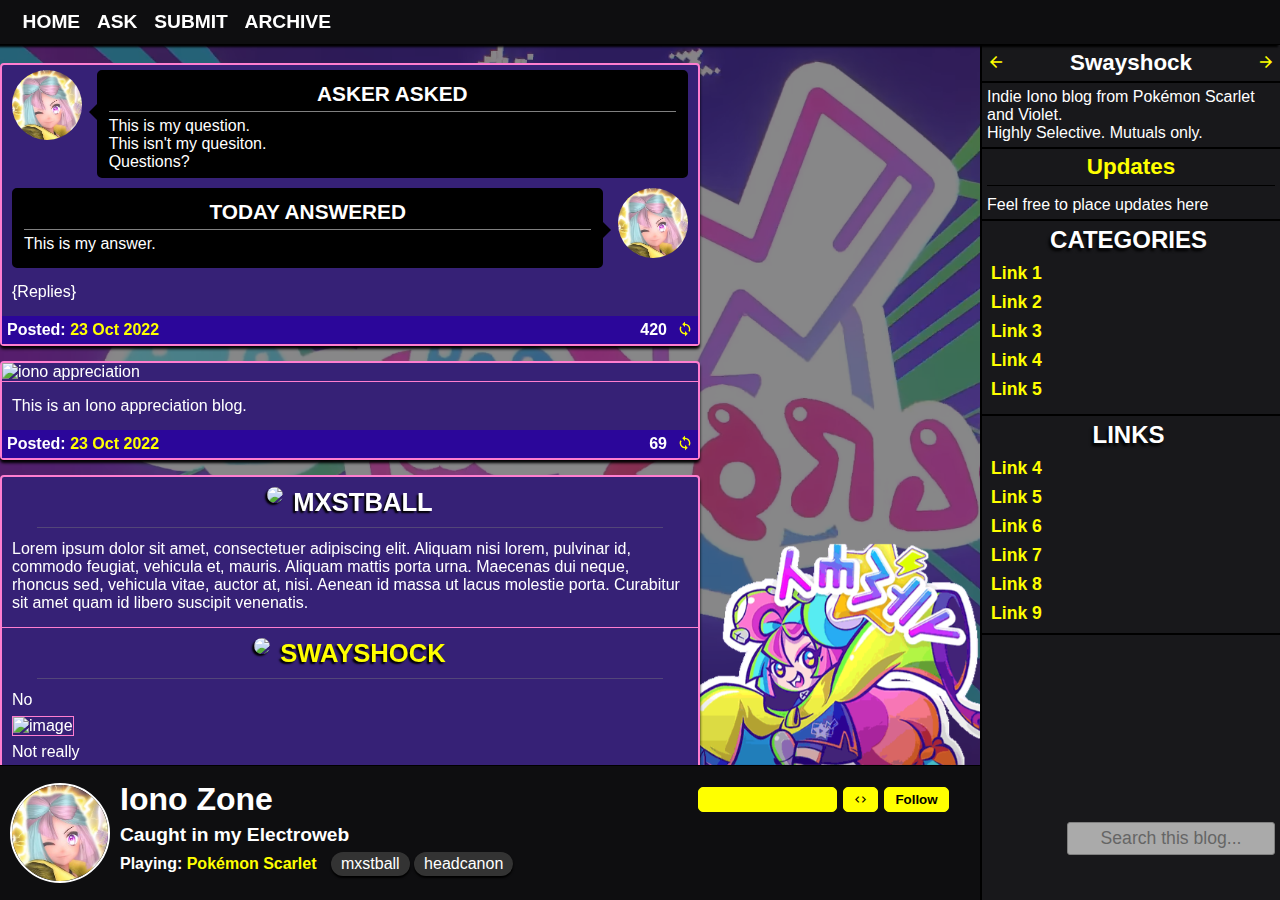
==== docs/index.html @ f8d28f39 "added a way for photos to pop up" ====
<!DOCTYPE html>
<html lang="en">

<head>

	<meta charset="utf-8">
	<meta name="viewport" content="width=device-width, initial-scale=1" />
	<meta name="color-scheme" content="dark light">

	<!-- VARIABLES -->

	<!-- /VARIABLES -->


	<title>Streamer Luck</title>

	<link rel="icon" type="image/x-icon" href="./img/iono-profile.jpg">

	<!-- LINKS -->
	<!--link rel="stylesheet" type="text/css" media="all" href="https://static.tumblr.com/7ijwq6x/iFbrbfm6l/style-mobile.css" />
		<link rel="stylesheet" type="text/css" media="all" href="https://static.tumblr.com/7ijwq6x/nJOrbfm6p/style.css" /-->

	<link href="https://fonts.googleapis.com/icon?family=Material+Icons" rel="stylesheet">
	<link rel="stylesheet" type="text/css" media="all" href="style.css">
	<link rel="stylesheet" type="text/css" media="all" href="style-desktop.css">
	<link rel="stylesheet" type="text/css" media="all" href="style-answer.css">
	<link rel="stylesheet" type="text/css" media="all" href="style-side-left.css">
	<link rel="stylesheet" href="https://cdn.jsdelivr.net/npm/bootstrap-icons@1.9.1/font/bootstrap-icons.css">


	<!-- /LINKS -->
</head>

<body>
	<header>
		<div class="header-intro">
			<a class="header-image" href="#"><img alt="profile pic" src="./img/iono-profile.jpg"></a>
			<div class="intro-info">
				<div class="headline">
					<h1 class="title"><a href="#">Iono Zone</a></h1>
					<div class="actions">
						<button class="scheme" role="button">
							<div class="material-icons">dark_mode</div>
						</button>
						<button class="credit" role="button">
							<div class="material-icons">code</div>
						</button>
						<button class="follow" role="button">
							<div>Follow</div>
						</button>
					</div>
				</div>
				<div class="tagline">
					<h2>Caught in my Electroweb</h2>
				</div>
				<div class="auxillary">
					<span class="player">Playing: <a href="#">Pokémon Scarlet</a></span>
					<div class="taglist-common">
						<div class="tag">
							<a href="#">mxstball</a>
						</div>
						<div class="tag">
							<a href="#">headcanon</a>
						</div>
					</div>
				</div>
			</div>

		</div>
		<nav class="navigation">
			<ul>
				<li>
					<a href="#">
						<i class="material-icons">home</i>
						<span class="nav-link">Home</span></a>
				</li>
				<li><a href="#"><i class="material-icons">question_mark</i><span class="nav-link">Ask</span></a></li>
				<li id="link-list"><a onclick="toggleSidebar(event)" class="links" role="button"><i
							class="material-icons">add_circle</i><span class="nav-link">Links</span></a></li>
				<li><a href="#"><i class="material-icons">email</i><span class="nav-link">Submit</span></a></li>
				<li><a href="#"><i class="material-icons">folder</i><span class="nav-link">Archive</span></a></li>
			</ul>
		</nav>
	</header>
	<div class="background"></div>
	<div aria-hidden="true" class="featured-icon">
		<figure><img src="img/iono_sprite.gif" /></figure>
	</div>
	<main>
		<div class="main-wrapper">
			<div class="posts">

				<article class="post post-question">
					<div class="post-body">
						<div class="ask-header">

							<div class="asker-avatar">
								<img src="./img/iono-profile.jpg" alt="">
							</div>

							<div class="asker-content">
								<div class="asker">Asker asked</div>
								<div class="asker-question">
									<p>This is my question.</p>
									<p>This isn't my quesiton.<br>Questions?</p>
								</div>
							</div>
						</div>
						<div class="ask-answer">

							<div class="answer-content">
								<div class="answerer">Today answered</div>
								<div class="answerer-answer">This is my answer.</div>
							</div>
							<div class="answerer-avatar">
								<img src="./img/iono-profile.jpg" alt="">
							</div>

						</div>
						<div class="post-content">
							{Replies}
						</div>
						<div class="post-footer">
							<div>
								Posted: <a href="#">23 Oct 2022</a>
							</div>
							<div class="post-meta">
								<a href="#" class="post-notes">420</a>
								<a href="#" class="post-reblog material-icons">loop</a>
							</div>
						</div>
					</div>
				</article>

				<article class="post post-photo">
					<div class="post-body">
						<figure>
							<div class="post-header">
								<div class="featured">
									<img loading="lazy" alt="iono appreciation"
										src="https://64.media.tumblr.com/76d13ad983c9264667e0395d196c41e7/29503998573a69b4-02/s640x960/69f773cbe209159eabf4d6fe82a3effe5f6f1e57.jpg">
								</div>
							</div>
							<figcaption class="post-content">
								This is an Iono appreciation blog.
							</figcaption>
						</figure>
						<div class="post-footer">
							<div>
								Posted: <a href="#">23 Oct 2022</a>
							</div>
							<div class="post-meta">
								<a href="#" class="post-notes">69</a>
								<a href="#" class="post-reblog material-icons">loop</a>
							</div>
						</div>
					</div>
					<div class="post-tags">
						<div class="tag">
							<a href="#">photo</a>
						</div>
						<div class="tag">
							<a href="#">self promo</a>
						</div>
					</div>
				</article>

				<article class="post reblog post-text">
					<div class="post-body">
						<div class="reblog-list">
							<div class="reblog-item">
								<div class="post-reblog-header">
									<div class="post-reblog-wrapper">
										<div class="reblog-avatar">
											<img
												src="https://64.media.tumblr.com/2a322363cc2a09bc065929fbc25b376f/0f0ce84b1430f979-da/s64x64u_c1/cc5e1cecd0692551f369ca233ec7ec0bc9b97f47.pnj">
										</div>
										<span class="inactive reblog-username">mxstball</span>
									</div>
								</div>
								<div class="post-content">
									<p>
										Lorem ipsum dolor sit amet, consectetuer adipiscing elit. Aliquam nisi lorem,
										pulvinar id, commodo feugiat, vehicula et, mauris. Aliquam mattis porta urna.
										Maecenas dui neque, rhoncus sed, vehicula vitae, auctor at, nisi. Aenean id
										massa ut lacus molestie porta. Curabitur sit amet quam id libero suscipit
										venenatis.
									</p>
								</div>
							</div>
							<div class="reblog-item">
								<div class="post-reblog-header">
									<div class="post-reblog-wrapper">
										<div class="reblog-avatar">
											<a href="#">
												<img
													src="https://64.media.tumblr.com/78dc6443d4a94c670d48d05a393891b6/8b5664010a538b31-80/s100x200/ef5a243faaa0f0be2c7cd82b6e12f6e3227693b0.pnj">
											</a>
										</div>
										<a href="#" class="active reblog-username">swayshock</a>
									</div>
								</div>
								<div class="post-content">
									<p>No</p>
									<figure>
										<img src="https://64.media.tumblr.com/337afeb860cbba7983d123b3a439501d/276252634a85c845-fb/s540x810/4361a3a34647643959dbf9931d3a42b2f2467fb4.png"
											alt="image">
									</figure>
									<p>Not really</p>
								</div>
							</div>

						</div>
						<div class="post-content">
							<p>
								This should be hidden from the world!
							</p>
						</div>
						<div class="post-footer">
							<div>
								Posted: <a href="#">23 Oct 2022</a>
								<div class="reblog-from"><i class="post-reblog material-icons">loop</i> <a
										href="#">mxstball</a></div>
							</div>
							<div class="post-meta">
								<a href="#" class="post-notes">478</a>
								<a href="#" class="post-reblog material-icons">loop</a>
							</div>
						</div>
					</div>
					<div class="post-tags">
						<div class="tag">
							<a href="#">not really</a>
						</div>
					</div>
				</article>
				<article class="post post-text">
					<div class="post-body">
						<div class="post-content">
							<p>Lorem ipsum dolor sit amet, consectetuer adipiscing elit. Aliquam nisi lorem, pulvinar
								id, commodo feugiat, vehicula et, mauris. Aliquam mattis porta urna. Maecenas dui neque,
								rhoncus sed, vehicula vitae, auctor at, nisi. Aenean id massa ut lacus molestie porta.
								Curabitur sit amet quam id libero suscipit venenatis.</p>
							<ul>
								<li>Lorem ipsum dolor sit amet.</li>
								<li>Consectetuer adipiscing elit. </li>
								<li>Nam at tortor quis ipsum tempor aliquet.</li>
							</ul>
							<p>Cum sociis natoque penatibus et magnis dis parturient montes, nascetur ridiculus mus.
								Suspendisse sed ligula. Sed volutpat odio non turpis gravida luctus. Praesent elit pede,
								iaculis facilisis, vehicula mattis, tempus non, arcu.</p>
							<blockquote>Donec placerat mauris commodo dolor. Nulla tincidunt. Nulla vitae augue.
							</blockquote>
							<p>Suspendisse ac pede. Cras tincidunt pretium felis. Cum sociis natoque penatibus et magnis
								dis parturient montes, nascetur ridiculus mus. Pellentesque porttitor mi id felis.
								Maecenas nec augue. Praesent a quam pretium leo congue accumsan.<br>

								Lorem ipsum dolor sit amet, consectetuer adipiscing elit. Aliquam nisi lorem, pulvinar
								id, commodo feugiat, vehicula et, mauris. Aliquam mattis porta urna. Maecenas dui neque,
								rhoncus sed, vehicula vitae, auctor at, nisi. Aenean id massa ut lacus molestie porta.
								Curabitur sit amet quam id libero suscipit venenatis.

								<br>
							</p>
							<h2><b>Bold Section!</b> New Section!</h2>
							<p>

								Lorem ipsum dolor sit amet, consectetuer adipiscing elit. Aliquam nisi lorem, pulvinar
								id, commodo feugiat, vehicula et, mauris. Aliquam mattis porta urna. Maecenas dui neque,
								rhoncus sed, vehicula vitae, auctor at, nisi. Aenean id massa ut lacus molestie porta.
								Curabitur sit amet quam id libero suscipit venenatis.

								<br>
							</p>
						</div>
						<div class="post-footer">
							<div>
								Posted: <a href="#">23 Oct 2022</a>
							</div>
							<div class="post-meta">
								<a href="#" class="post-notes">420</a>
								<a href="#" class="post-reblog material-icons">loop</a>
							</div>
						</div>
					</div>
				</article>

				<article class="post post-text">
					<div class="post-body">
						<div class="post-content">
							<p>Lorem ipsum dolor sit amet, consectetuer adipiscing elit. Aliquam nisi lorem, pulvinar
								id, commodo feugiat, vehicula et, mauris. Aliquam mattis porta urna. Maecenas dui neque,
								rhoncus sed, vehicula vitae, auctor at, nisi. Aenean id massa ut lacus molestie porta.
								Curabitur sit amet quam id libero suscipit venenatis.</p>
							<figure><img
									src="https://skye-trickster.github.io/tumblr-streamerluck-theme/icons/iono_002.png">
							</figure>
							<p>Lorem ipsum dolor sit amet, consectetuer adipiscing elit. Aliquam nisi lorem, pulvinar
								id, <a href="https://mxstball.tumblr.com/">commodo</a> feugiat, vehicula et, mauris.
								Aliquam mattis porta urna. Maecenas dui neque, rhoncus sed, vehicula vitae, auctor at,
								nisi. Aenean id massa ut lacus molestie porta. Curabitur sit amet quam id libero
								suscipit venenatis. </p>
						</div>
						<div class="post-footer">
							<div>
								Posted: <a href="#">23 Oct 2022</a>
							</div>
							<div class="post-meta">
								<a href="#" class="post-notes">69</a>
								<a href="#" class="post-reblog material-icons">loop</a>
							</div>
						</div>
					</div>
				</article>

				<article class="post post-text">
					<div class="post-body">
						<h1 class="title">New Title</h1>
						<div class="post-content">

							<p>
								Lorem ipsum dolor sit amet, consectetur adipiscing elit, sed do eiusmod tempor
								incididunt ut
								labore et
								dolore magna aliqua. Ut enim ad minim veniam, quis nostrud exercitation ullamco laboris
								nisi
								ut
								aliquip
								ex ea commodo consequat. Duis aute irure dolor in reprehenderit in voluptate velit esse
								<a href="#">cillum dolore</a> eu
								fugiat nulla pariatur. Excepteur sint occaecat cupidatat non proident, sunt in culpa qui
								officia
								deserunt mollit anim id est laborum.
							</p>
							<figure>
								<img src="./icons/iono_001.png">
							</figure>
							<p>
								Lorem ipsum dolor sit amet, consectetur adipiscing elit, sed do eiusmod tempor
								incididunt ut
								labore et dolore magna aliqua. Ut enim ad minim veniam, quis nostrud exercitation
								ullamco
								laboris nisi
								ut aliquip ex ea commodo consequat. Duis aute irure dolor in reprehenderit in voluptate
								velit esse
								cillum dolore eu fugiat nulla pariatur. Excepteur sint occaecat cupidatat non proident,
								sunt
								in culpa qui
								officia deserunt mollit anim id est laborum. </p>
						</div>
						<div class="post-footer">
							<div>
								Posted: <a href="#">23 Oct 2022</a>
							</div>
							<div class="post-meta">
								<a href="#" class="post-notes">478</a>
								<a href="#" class="post-reblog material-icons">loop</a>
							</div>
						</div>
					</div>
					<div class="post-tags">
						<div class="tag">
							<a href="#">mxstball</a>
						</div>
						<div class="tag">
							<a href="#">stuck in the 90s ~ Iono</a>
						</div>

					</div>
				</article>
				<article class="post post-text">
					<!-- This is a text post without tags-->
					<div class="post-body">
						<div class="post-content">
							<p>
								Lorem ipsum dolor sit amet, consectetur adipiscing elit, sed do eiusmod tempor
								incididunt ut
								labore et
								dolore magna aliqua. Ut enim ad minim veniam, quis nostrud exercitation ullamco laboris
								nisi
								ut
								aliquip
								ex ea commodo consequat. Duis aute irure dolor in reprehenderit in voluptate velit esse
								<a href="#">cillum dolore</a> eu
								fugiat nulla pariatur. Excepteur sint occaecat cupidatat non proident, sunt in culpa qui
								officia
								deserunt mollit anim id est laborum.
							</p>
							<figure>
								<img src="./icons/iono_002.png">
							</figure>
							<p>
								Lorem ipsum dolor sit amet, consectetur adipiscing elit, sed do eiusmod tempor
								incididunt ut
								labore et dolore magna aliqua. Ut enim ad minim veniam, quis nostrud exercitation
								ullamco
								laboris nisi
								ut aliquip ex ea commodo consequat. Duis aute irure dolor in reprehenderit in voluptate
								velit esse
								cillum dolore eu fugiat nulla pariatur. Excepteur sint occaecat cupidatat non proident,
								sunt
								in culpa qui
								officia deserunt mollit anim id est laborum. </p>
						</div>
						<div class="post-footer">
							<div>
								Posted: <a href="#">23 Oct 2022</a>
							</div>
							<div class="post-meta">
								<a href="#" class="post-notes">478</a>
								<a href="#" class="post-reblog material-icons">loop</a>
							</div>
						</div>
					</div>
				</article>
				<article class="post post-text">
					<!-- This is a reblog -->
					<div class="post-body">
						<h1 class="title">New Title</h1>
						<div class="post-content">

							<p>
								Lorem ipsum dolor sit amet, consectetur adipiscing elit, sed do eiusmod tempor
								incididunt ut
								labore et
								dolore magna aliqua. Ut enim ad minim veniam, quis nostrud exercitation ullamco laboris
								nisi
								ut
								aliquip
								ex ea commodo consequat. Duis aute irure dolor in reprehenderit in voluptate velit esse
								<a href="#">cillum dolore</a> eu
								fugiat nulla pariatur. Excepteur sint occaecat cupidatat non proident, sunt in culpa qui
								officia
								deserunt mollit anim id est laborum.
							</p>
							<figure>
								<img src="./icons/iono_001.png">
							</figure>
							<p>
								Lorem ipsum dolor sit amet, consectetur adipiscing elit, sed do eiusmod tempor
								incididunt ut
								labore et dolore magna aliqua. Ut enim ad minim veniam, quis nostrud exercitation
								ullamco
								laboris nisi
								ut aliquip ex ea commodo consequat. Duis aute irure dolor in reprehenderit in voluptate
								velit esse
								cillum dolore eu fugiat nulla pariatur. Excepteur sint occaecat cupidatat non proident,
								sunt
								in culpa qui
								officia deserunt mollit anim id est laborum. </p>
						</div>
						<div class="post-footer">
							<div>
								Posted: <a href="#">23 Oct 2022</a>
								<div class="reblog-from"><i class="post-reblog material-icons">loop</i> <a
										href="#">mxstball</a></div>
							</div>
							<div class="post-meta">
								<a href="#" class="post-notes">478</a>
								<a href="#" class="post-reblog material-icons">loop</a>
							</div>
						</div>
					</div>
					<div class="post-tags">
						<div class="tag">
							<a href="#">mxstball</a>
						</div>
						<div class="tag">
							<a href="#">stuck in the 90s ~ Iono</a>
						</div>

					</div>
				</article>
				<article class="post post-photo">
					<div class="post-body">
						<div class="post-content">
							<p>
								Lorem ipsum dolor sit amet, consectetur adipiscing elit, sed do eiusmod tempor
								incididunt ut
								labore et
								dolore magna aliqua. Ut enim ad minim veniam, quis nostrud exercitation ullamco laboris
								nisi
								ut
								aliquip
								ex ea commodo consequat. Duis aute irure dolor in reprehenderit in voluptate velit esse
								<a href="#">cillum dolore</a> eu
								fugiat nulla pariatur. Excepteur sint occaecat cupidatat non proident, sunt in culpa qui
								officia
								deserunt mollit anim id est laborum.
							</p>
							<figure>
								<img src="./icons/iono_001.png">
							</figure>
							<p>
								Lorem ipsum dolor sit amet, consectetur adipiscing elit, sed do eiusmod tempor
								incididunt ut
								labore et dolore magna aliqua. Ut enim ad minim veniam, quis nostrud exercitation
								ullamco
								laboris nisi
								ut aliquip ex ea commodo consequat. Duis aute irure dolor in reprehenderit in voluptate
								velit esse
								cillum dolore eu fugiat nulla pariatur. Excepteur sint occaecat cupidatat non proident,
								sunt
								in culpa qui
								officia deserunt mollit anim id est laborum. </p>
						</div>
						<div class="post-footer">
							<div>
								Posted: <a href="#">23 Oct 2022</a>
							</div>
							<div class="post-meta">
								<a href="#" class="post-notes">478</a>
								<a href="#" class="post-reblog material-icons">loop</a>
							</div>
						</div>
					</div>
					<div class="post-tags">
						<div class="tag">
							<a href="#">mxstball</a>
						</div>
						<div class="tag">
							<a href="#">stuck in the 90s ~ Iono</a>
						</div>

					</div>
				</article>
			</div>
		</div>
	</main>

	<div id="sidebar">
		<div class="wrapper">
			<div class="information">
				<div class="side-title">
					<a href="#" class="pagination">
						<div class="material-icons">arrow_back</div>
					</a>
					<h2 class="subtitle"><a href="#">Swayshock</a></h2>
					<a href="#" class="pagination">
						<div class="material-icons">arrow_forward</div>
					</a>
				</div>
				<div class="details">
					<p>Indie Iono blog from Pokémon Scarlet and Violet.</p>
					<p>Highly Selective. Mutuals only.</p>
				</div>
				<div class="updates">
					<div class="update-title">
						<h3><a href="#">Updates</a></h3>
					</div>

					<div class="update-details">

					</div>
					<p>Feel free to place updates here</p>
				</div>
				<nav>
					<h3>Categories</h3>
					<ul>
						<li><a href="#">Link 1</a></li>
						<li><a href="#">Link 2</a></li>
						<li><a href="#">Link 3</a></li>
						<li><a href="#">Link 4</a></li>
						<li><a href="#">Link 5</a></li>
					</ul>
				</nav>
				<nav class="side-links">
					<h3>Links</h3>
					<ul>
						<li><a>Link 4</a></li>
						<li><a>Link 5</a></li>
						<li><a>Link 6</a></li>
						<li><a href="#">Link 7</a></li>
						<li><a href="#">Link 8</a></li>
						<li><a href="#">Link 9</a></li>
					</ul>
				</nav>
			</div>
			<div class="side-actions">
				<form class="search">
					<input name="search" placeholder="Search this blog...">
				</form>
			</div>
		</div>
	</div>

</body>

<!-- JQuery -->
<script src="https://ajax.googleapis.com/ajax/libs/jquery/3.6.0/jquery.min.js"></script>
<script src="scheme.js"></script>

<script>
	$(".featured").click(function (e) {
		const src = e.target.src;
		$('html').toggleClass("no-scroll");
		const selected = $("body").append(`<figure class='showing'><img src="${src}"></figure>`);

		$(selected).click(function (e) {
			if (!$(e.target).closest("img").length) {
				$('html').removeClass('no-scroll');
				$(e.target).remove();
			}
		})
	})

</script>

<script>

	function scaleTags() {
		if (window.innerWidth >= 1250) {
			const posts = document.getElementsByClassName("post");
			for (var i of posts) {
				let body = i.getElementsByClassName('post-body')[0];
				let tagList = i.getElementsByClassName('post-tags')[0];

				if (tagList)
					tagList.style.maxHeight = `${body.clientHeight}px`;
			}
		}

	}

	function main() {
		scaleTags();
		window.addEventListener("resize", scaleTags)
	}

	document.addEventListener("DOMContentLoaded", main);



</script>

<script>
	function toggleSidebar(event) {
		event.preventDefault();
		const sidebar = document.getElementById("sidebar");
		if (sidebar) {
			sidebar.classList.toggle("enabled");
			document.getElementsByTagName("html")[0].classList.toggle("mobile-disabled");
		}
	}
</script>

<noscript>This page requires JavaScript.</noscript>

</html>
---- docs/style.css ----
:root {
	--background-color: #441d6e;
	--text-color: white; /* Unused right now */
	--text-shadow-color: black;
	--blockquote-color: #eeeeee;

	--intro-background-color: #0e0e10;

	--link-color: #ffff00;
	--link-blend-color: white;
	--link-hover-color: #cc0;

	--action-link-color: var(--link-color);
	--action-link-hover-color: var(--link-hover-color);

	--post-background-color: #362176;
	--post-color: white;
	--post-border-color: #ff7ed0;
	--post-footer-color: #2b069a;
	--reblog-header-border-color: rgba(128, 128, 128, 0.4);
	--reblog-avatar-shadow-color: black;

	--tag-background-color: #333333;
	--tag-background-color-hover: black;
	--tag-shadow-color: black;

	--sidebar-background-color: rgba(0, 0, 0, 0.5);
	--sidebar-wrapper-background-color: #333;
	--side-link-color: #eee;
	--sidebar-link-shadow: black;
	--sidebar-link-background-color: #666;
	--sidebar-border-color: black;

	--avatar-border-color: white;
	--avatar-border: 2px solid var(--avatar-border-color);

	--header-nav-color: #18181b; /* Unused right now */
	--mobile-header-height: 50px;
	--mobile-nav-height: 60px;
}

:root.light-mode {
	--background-color: #cdb4db;
	--text-color: black; /* Unused right now */
	--text-shadow-color: #bbb;
	--blockquote-color: #333;

	--intro-background-color: #ffafcc;

	--link-color: #4d36c4;
	--link-blend-color: black;
	--link-hover-color: #000033;

	--action-link-color: yellow;
	--action-link-hover-color: white;

	--post-background-color: #ffc8dd;
	--post-color: black;
	--post-border-color: #a2d2ff;
	--post-footer-color: #bde0fe;
	--reblog-header-border-color: rgba(0, 0, 0, 0.4);
	--reblog-avatar-shadow-color: black;

	--tag-background-color: yellow;
	--tag-background-color-hover: white;
	--tag-shadow-color: black;

	--sidebar-background-color: rgba(0, 0, 0, 0.5);
	--sidebar-wrapper-background-color: #ffc8dd;
	--side-link-color: #222;
	--sidebar-link-shadow: #bbb;
	--sidebar-link-background-color: #fff;
	--sidebar-border-color: #a9259d;

	--avatar-border-color: #333;
}

.material-icons {
	font-size: 2em;
}

* {
	margin: 0px;
	padding: 0px;
	box-sizing: border-box;
	font-family: Helvetica, Arial, sans-serif;
}

a {
	color: var(--link-color);
	text-decoration: none;
}

a:hover {
	color: var(--link-hover-color);
	text-decoration: underline;
	transition: 1s;
}

html {
	color: var(--post-color);
	background-size: 100%;
	background-color: none;
}

html {
	visibility: hidden;
}

main {
	opacity: 0;
}

.loaded main {
	opacity: 1;
	transition: opacity 1s;
}

html.loaded {
	visibility: visible;
	background-color: var(--background-color);
	transition: background-color 1s;
}

html.no-scroll {
	overflow: hidden;
}

html.mobile-disabled {
	overflow: hidden;
}

.intro-info {
	width: 100%;
	padding: 0 10px;
}

.player {
	font-weight: bold;
}

/* HEADLINE */
.headline {
	display: flex;
	justify-content: space-between;
	align-items: center;
	width: 100%;
}

.headline .title {
	margin: auto;
}

.headline .title a {
	color: inherit;
}

.headline .title a:hover {
	text-decoration: none;
}

.header-intro {
	background-color: var(--intro-background-color);
	display: flex;
	align-items: center;
	justify-content: space-between;
	padding: 5px 10px;
	position: fixed;
	top: 0px;
	left: 0px;
	right: 0px;
	height: var(--mobile-header-height);
	z-index: 100;
}

.header-image {
	height: 100%;
	display: flex;
	align-items: center;
}

.header-image > img {
	max-height: 100%;
	object-fit: contain;
	border: var(--avatar-border);
	border-radius: 50%;
	height: 100px;
}

.navigation {
	display: flex;
	justify-content: space-between;
	align-items: center;
	background-color: var(--intro-background-color);
	padding: 5px 10px;
	position: fixed;
	bottom: 0px;
	left: 0px;
	right: 0px;
	min-height: var(--mobile-nav-height);
	height: var(--mobile-nav-height);
	z-index: 100;
}

.navigation > ul {
	display: flex;
	flex: 1 1 100%;
	text-align: center;
}

.navigation > ul > li {
	width: 100%;
	list-style: none;
	height: 100%;
}

.navigation > ul > li > a {
	display: flex;
	flex-direction: column;
	align-items: center;
	justify-content: center;
	text-decoration: none;
	color: var(--link-blend-color);
}

.navigation li a:hover {
	color: var(--link-color);
	cursor: pointer;
}

.navigation .bi {
	font-size: 1.3em;
}

/* ELEMENTS HIDING ON MOBILE */

.actions > * {
	background: none;
	border: none;
}

.actions > a:hover {
	cursor: pointer;
	-webkit-user-select: none;
	user-select: none;
}

.actions .material-icons {
	color: var(--action-link-color);
}

.actions .material-icons:hover {
	color: var(--action-link-hover-color);
	transition: 1s;
}

.tagline,
.auxillary,
.follow {
	display: none;
}

/* MAIN ELEMENT */

.background {
	position: fixed;
	top: var(--mobile-header-height);
	bottom: var(--mobile-nav-height);
	left: 0;
	right: 0;
	background-image: url("./img/background-mobile.png");
	background-size: 100%;
	z-index: -99;
}

.featured-icon {
	display: none;
}

.posts {
	margin-top: var(--mobile-header-height);
	margin-bottom: var(--mobile-nav-height);
}

.post {
	margin-bottom: 15px;
}

.post-body {
	background-color: var(--post-background-color);
	border-top: 3px solid var(--post-border-color);
	border-bottom: 3px solid var(--post-border-color);
	box-shadow: 0px 3px 3px black;
}

.post:first-child > .post-body {
	border-top: none;
}

.post-body .title {
	margin-top: 3px;
	text-align: center;
	text-shadow: -2px 2px var(--text-shadow-color);
	font-size: 2rem;
}

/* REBLOG STYLING  */
.reblog-item {
	border-bottom: 1px solid var(--post-border-color);
}

.reblog-item:last-child {
	border-bottom: none;
}

.post.reblog .post-content {
	display: none;
}

.post-reblog-header {
	border-bottom: 1px solid var(--reblog-header-border-color);
	padding: 10px 0;
	margin: 0 5%;
}

.post-reblog-wrapper {
	display: flex;
	align-items: center;
	justify-content: center;
}

.reblog-avatar {
	display: inline;
	height: 30px;
}

.reblog-avatar img {
	height: 100%;
	border-radius: 15px;
	box-shadow: -2px 2px 2px var(--reblog-avatar-shadow-color);
}

.reblog-username {
	margin-left: 10px;
	text-transform: uppercase;
	font-weight: bold;
	font-size: 1.6em;
	text-shadow: -2px 2px 2px var(--text-shadow-color);
}

.post.reblog .reblog-list .post-content {
	display: block;
}

/* TEXT POST CONTENT */

.post-content {
	padding: 5px 10px 15px 10px;
}

.post-content > * {
	margin-top: 7px;
}

.post-content h2 {
	font-weight: normal;
}

.post-content ul {
	list-style: disc inside;
}

.post-content ol {
	list-style: decimal inside;
}

.post-content blockquote {
	border-left: 3px solid var(--blockquote-color);
	margin: 1em 0;
	padding-left: 15px;
	padding-right: 10px;
}

.post-content figure img {
	border: 1px solid var(--post-border-color);
}

/* PHOTO TYPE */
.post-photo .post-header {
	margin-bottom: 10px;
}

.post-photo .featured {
	display: flex;
	justify-content: center;
	align-items: center;
	border-bottom: 1px solid var(--post-border-color);
}

.post-photo .featured img {
	width: 100%;
}

.showing {
	position: fixed;
	top: 0;
	left: 0;
	right: 0;
	bottom: 0;
	display: flex;
	justify-content: center;
	align-items: center;
	background-color: rgba(0, 0, 0, 0.4);
	z-index: 1000;
}

.showing img {
	max-width: 100%;
	border: 2px solid var(--post-border-color);
}

/* POST FOOTER */
.post-footer {
	background-color: var(--post-footer-color);
	display: flex;
	justify-content: space-between;
	align-items: center;
	font-weight: bold;
	padding: 5px;
}

.post-footer .reblog-from,
.post-footer .reblog-from a {
	color: var(--link-blend-color);
	display: inline;
}

.post-meta {
	display: flex;
	justify-content: flex-end;
}

.post-notes {
	padding-right: 10px;
}

.post-notes {
	color: var(--link-blend-color);
}

.post-notes:hover {
	color: var(--link-color);
}

.post-reblog {
	display: inline;
	font-size: 1em;
}

.post-tags {
	padding: 0px 5px 5px;
	margin-top: 7px;
	overflow: auto;
	white-space: nowrap;
	text-align: center;
}

.post-tags::-webkit-scrollbar {
	display: none;
}

.tag {
	display: inline-block;
}

.tag a {
	background-color: var(--tag-background-color);
	color: var(--post-color);
	padding: 3px 10px;
	display: inline-block;
	border-radius: 24px;
	font-size: 1em;
	margin-left: 10px;
	box-shadow: 0 2px 2px var(--tag-shadow-color);
}

.tag a:first-child {
	margin-left: 0px;
}

.tag a:hover {
	background-color: var(--tag-background-color-hover);
	color: var(--link-color);
	text-decoration: none;
}

/* SIDEBAR */
#sidebar {
	display: none;
	background-color: var(--sidebar-background-color);
	top: var(--mobile-header-height);
	left: 0;
	right: 0;
	bottom: var(--mobile-nav-height);
}

#sidebar.enabled {
	display: flex;
	justify-content: center;
	align-items: flex-end;
	position: fixed;
	z-index: 50;
}

#sidebar > .wrapper {
	background-color: var(--sidebar-wrapper-background-color);
	overflow: hidden;
	width: 100%;
}

.pagination,
.details,
.updates,
.side-title {
	display: none;
}

#sidebar nav {
	display: flex;
	flex-direction: row;
	width: 100%;
	border-top: 2px solid var(--sidebar-border-color);
	align-items: center;
	justify-content: space-between;
}

#sidebar nav h3 {
	display: none;
}

#sidebar nav ul {
	overflow-x: auto;
	overflow-y: hidden;
	padding: 0 10px;
	white-space: nowrap;
	text-align: center;
	margin: auto;
}

#sidebar nav li {
	display: inline-block;
	list-style: none;
	padding-right: 10px;
	min-height: 0;
	min-width: 0;
}

#sidebar nav li:last-child {
	padding-right: 0px;
}

#sidebar nav li a {
	display: block;
	padding: 4px;
	font-size: 1.4em;
	font-weight: bold;
	color: var(--side-link-color);
	text-shadow: -2px 3px 3px var(--sidebar-link-shadow);
}

#sidebar nav li a:hover {
	text-decoration: none;
	background-color: var(--sidebar-link-background-color);
	cursor: pointer;
}

.search {
	display: none;
}

@media screen and (min-width: 600px) {
	main::-webkit-scrollbar {
		display: none;
	}
}
---- docs/style-desktop.css ----
/* FOR DESKTOP */
@media all and (min-width: 700px) and (min-height: 600px) {
	:root {
		--desktop-intro-height: 15vh;
		--desktop-sidebar-width: 25vw;
		--desktop-nav-height: 5vh;

		--desktop-nav-shadow-color: black;

		--desktop-wrapper-color: #18181b;

		--side-border-color: black;
		--sidebar-shadow-color: black;
		--sidebar-link-color: var(--link-color);

		--search-background-color: #aaa;
		--search-color: black;
		--search-border-color: grey;
		--search-placeholder-color: #222;

		--scrollbar-background-color: rgba(0, 0, 0, 0.2);
		--actions-background-color: yellow;
		--actions-color: black;
		--actions-shadow-color: transparent;
		--actions-click-color: black;
		--actions-click-border-color: black;
		--actions-click-background-color: white;
		--actions-hover-background-color: #ff8;

		--scrollbar-width: 10px;
	}

	:root.light-mode {
		--desktop-nav-shadow-color: transparent;
		--desktop-wrapper-color: #ffc8dd;
		--side-border-color: #a9259d;

		--sidebar-link-color: darkblue;

		--sidebar-shadow-color: #aaa;

		--search-background-color: #a2d2ff;
		--search-color: black;
		--search-border-color: #a9259d;
		--search-placeholder-color: #444;

		--actions-shadow-color: black;
		--actions-click-color: black;
		--actions-click-border-color: black;
		--actions-click-background-color: white;
		--actions-hover-background-color: #ff8;

		--scrollbar-background-color: rgba(255, 255, 255, 0.2);
	}

	.material-icons {
		font-size: 1em;
	}

	html,
	html.mobile-disabled {
		overflow: hidden;
	}

	body::-webkit-scrollbar {
		background-color: var(--desktop-wrapper-color);
		width: var(--scrollbar-width);
	}

	/* HEADER INTRO */
	.header-intro {
		top: initial;
		bottom: 0px;
		height: var(--desktop-intro-height);
		justify-content: flex-start;
		right: var(--desktop-sidebar-width);
		border-top: 1px solid var(--side-border-color);
	}

	.side-flip .header-intro {
		right: 0;
		left: var(--desktop-sidebar-width);
	}

	.intro-info {
		display: flex;
		flex-direction: column;
		justify-content: center;

		height: 100%;
		padding: 10px;
		flex-basis: 100%;
	}

	.intro-info > * {
		height: 100%;
	}

	.tagline {
		display: flex;
		align-items: center;
	}

	.tagline h2 {
		font-size: 1.2rem;
	}

	.headline .title {
		font-size: 2rem;
		margin: 0;
	}

	.auxillary {
		display: block;
		width: 100%;
	}

	.player {
		margin-right: 10px;
	}

	.player,
	.taglist-common {
		display: inline-block;
	}

	.taglist-common .tag {
		margin: 0;
	}

	.actions {
		display: flex;
		align-items: center;
		height: 100%;
		padding-right: 1%;
	}

	.actions > *[role="button"]:hover {
		cursor: pointer;
	}

	.actions > * {
		display: flex;
		align-items: center;
		height: 70%;
		min-width: 0;
		min-height: 0;
		background-color: var(--actions-background-color);
		color: var(--actions-color);
		box-shadow: -2px 2px 2px var(--actions-shadow-color);
		border: 1px solid var(--actions-background-color);
		border-radius: 5px;
		text-align: center;
		min-height: 0;
		min-width: 0;
		margin: 0 3px;
		padding: 3px 10px;
		font-weight: bold;
		transition: 0s;
	}

	.actions > *:hover {
		transition-duration: 0s;
		color: var(--actions-color);
		background-color: var(--actions-hover-background-color);
	}

	.actions > *:active {
		transition-duration: 0s;
		box-shadow: none;
		background-color: var(--actions-click-background-color);
		border: 1px solid var(--actions-click-border-color);
		color: var(--actions-click-color);
	}

	.actions .material-icons {
		color: var(--actions-color);
	}

	.actions .material-icons:hover {
		color: var(--link-hover-color);
		transition: color 1s;
	}

	/* NAVIGATION */
	.navigation {
		top: 0px;
		bottom: initial;
		height: var(--desktop-nav-height);
		box-shadow: -2px 2px 2px var(--desktop-nav-shadow-color);
		border-bottom: 1px solid var(--side-border-color);
		min-height: var(--desktop-nav-height);
		z-index: 10;
	}

	.navigation .material-icons {
		display: none;
	}

	.navigation ul {
		text-transform: uppercase;
		font-weight: bold;
		display: block;
		width: 100%;
		margin: auto;
		text-align: start;
		padding: 0 1%;
	}

	.navigation ul li {
		display: inline-block;
		list-style: none;
		min-height: 0;
		min-width: 0;
		width: auto;
		padding-right: 1%;
		font-size: 1.2em;
	}

	.navigation ul li:last-child {
		padding-right: 0px;
	}

	.navigation li a {
		text-align: left;
	}

	#link-list {
		display: none;
	}

	/* MAIN ELEMENT */

	main {
		position: fixed;
		bottom: var(--desktop-intro-height);
		right: var(--desktop-sidebar-width);
		overflow-y: auto;
		top: var(--desktop-nav-height);
		left: 0;
		padding-top: 0;
	}

	.side-flip main {
		right: 0;
		left: var(--desktop-sidebar-width);
	}

	.main-wrapper {
		width: 100%;
		overflow-y: auto;
		overflow-x: hidden;
		height: 100%;
	}

	.main-wrapper::-webkit-scrollbar {
		width: var(--scrollbar-width);
		background-color: var(--scrollbar-background-color);
	}

	.main-wrapper::-webkit-scrollbar-thumb {
		background-color: var(--post-border-color);
		border-radius: 2px;
		border: 1px solid var(--side-border-color);
		width: var(--scrollbar-width);
	}

	.no-scroll .main-wrapper {
		overflow: hidden;
	}

	.background {
		background-image: url("./img/background.png");
		background-size: cover;
		background-repeat: no-repeat;
		right: var(--desktop-sidebar-width);
		bottom: var(--desktop-intro-height);
		top: var(--desktop-nav-height);
	}

	.side-flip .background {
		right: 0;
		left: var(--desktop-sidebar-width);
	}

	.featured-icon {
		display: flex;
		width: 25vw;
		max-width: 300px;
		position: fixed;
		bottom: var(--desktop-intro-height);
		right: calc(var(--desktop-sidebar-width) + var(--scrollbar-width));
		flex-direction: column-reverse;
		z-index: 20;
		transition: z-index 3s, opacity 3s;
	}

	.side-flip .featured-icon {
		right: var(--scrollbar-width);
	}

	.post-flip .featured-icon {
		right: 0;
		left: 0;
	}

	.side-flip.post-flip .featured-icon {
		left: var(--desktop-sidebar-width);
	}

	.featured-icon figure {
		display: flex;
	}

	.featured-icon img {
		width: 100%;
	}

	.featured-icon:hover {
		z-index: -10;
		transition: 1s;
	}

	.featured-icon:hover img {
		-webkit-user-select: none;
		user-select: none;
		pointer-events: none;
		opacity: 0.1;
		transition: opacity 1s;
	}

	.posts {
		margin: 0;
		min-height: 100%;
	}

	.post:first-child > .post-body {
		border-top: 1px solid var(--post-background-color);
	}

	/* SIDEBAR */
	#sidebar,
	#sidebar.enabled {
		display: flex;
		justify-content: initial;
		align-items: initial;
		position: fixed;
		top: var(--desktop-nav-height);
		right: 0;
		bottom: 0;
		left: initial;
		width: var(--desktop-sidebar-width);
		border-left: 2px solid var(--side-border-color);
	}

	.side-flip #sidebar {
		left: 0;
		border-right: 2px solid var(--side-border-color);
		border-left: none;
	}

	#sidebar > .wrapper {
		background-color: var(--desktop-wrapper-color);
		display: flex;
		flex-direction: column;
		align-items: center;
		justify-content: space-between;
	}

	#sidebar .side-title {
		display: flex;
		justify-content: space-between;
		width: 100%;
		padding: 5px;
		align-items: center;
		border-bottom: 2px solid var(--side-border-color);
	}

	.side-title .pagination {
		display: flex;
	}

	.pagination div {
		margin: auto;
		font-size: 1.1em;
	}

	.subtitle {
		font-size: 1.4em;
	}

	.subtitle a {
		color: var(--text-color);
	}

	#sidebar .information {
		overflow: hidden;
		width: 100%;
		margin: 0;
		padding: 0;
		display: flex;
		flex-direction: column;
		border-bottom: 2px solid var(--side-border-color);
	}

	#sidebar .details {
		display: block;
		width: 100%;
		padding: 5px;
	}

	#sidebar .updates {
		display: block;
		border-top: 2px solid var(--side-border-color);
		padding: 5px;
	}

	.update-title {
		text-align: center;
		margin-bottom: 10px;
		padding-bottom: 5px;
		font-size: 1.2em;
		border-bottom: 1px solid var(--side-border-color);
	}

	#sidebar nav {
		padding: 5px 0;
		display: flex;
		flex-direction: column;
		border-top-color: var(--side-border-color);
	}

	#sidebar nav h3 {
		display: block;
		text-transform: uppercase;
		text-align: center;
		padding-right: 5px;
		font-size: 1.5em;
		text-shadow: -2px 3px 3px var(--sidebar-shadow-color);
		border: none;
	}

	#sidebar nav ul {
		display: block;
		overflow: auto;
		white-space: initial;
		text-align: left;
		margin: 0;
		width: 100%;
		padding: 5px;
	}

	#sidebar nav li {
		display: block;
		width: 100%;
		padding-right: 0px;
	}

	#sidebar nav li a {
		display: block;
		width: 100%;
		font-size: 1.1rem;
		color: var(--sidebar-link-color);
		text-shadow: none;
	}

	#sidebar .side-links {
		overflow: auto;
		padding-bottom: 0px;
	}

	#sidebar .side-links ul::-webkit-scrollbar {
		width: var(--scrollbar-width);
	}

	#sidebar .side-links ul::-webkit-scrollbar-track {
		background-color: var(--desktop-wrapper-color);
	}

	#sidebar .side-links ul::-webkit-scrollbar-thumb {
		background-color: var(--background-color);
		width: var(--scrollbar-width);
		border-right: 2px solid var(--desktop-wrapper-color);
		border-left: 2px solid var(--desktop-wrapper-color);
	}

	#sidebar:hover .side-links ul::-webkit-scrollbar {
		width: var(--scrollbar-width);
		border: 2px solid var(--desktop-wrapper-color);
	}

	#sidebar .side-actions {
		padding: 5px 5px 5vh 5px;
		width: 100%;
		text-align: center;
	}

	#sidebar .search {
		display: block;
		justify-self: flex-end;
	}

	#sidebar .search input {
		background-color: var(--search-background-color);
		font-size: 1.1rem;
		color: var(--search-color);
		width: 100%;
		border-radius: 3px;
		border: 1px solid var(--search-border-color);
		padding: 5px;
		text-align: center;
	}

	#sidebar .search input::placeholder {
		/* Chrome, Firefox, Opera, Safari 10.1+ */
		color: var(--search-placeholder-color);
		opacity: 0.5;
		text-align: center;
	}

	#sidebar .search input::-ms-input-placeholder {
		/* Internet Explorer 10-11 */
		color: var(--search-placeholder-color);
	}

	#sidebar .search input::-ms-input-placeholder {
		/* Microsoft Edge */
		color: var(--search-placeholder-color);
	}

	@media all and (min-height: 1000px) {
		:root {
			--desktop-intro-height: 150px;
			--desktop-nav-height: 50px;
		}
	}

	@media all and (min-width: 1250px) {
		:root {
			--desktop-sidebar-width: 300px;
		}

		.featured-icon {
			z-index: -20;
			right: var(--desktop-sidebar-width);
		}

		.side-flip .featured-icon {
			right: 0;
		}

		.post-flip .featured-icon {
			right: 0;
			left: 0;
		}

		.featured-icon:hover {
			z-index: -20;
		}

		.featured-icon:hover img {
			opacity: 1;
		}

		.posts {
			width: 1000px;
			margin: auto;
			padding-top: 2vh;
		}

		.post {
			display: flex;
			flex-direction: row;
		}

		.post-flip .post {
			flex-direction: row-reverse;
		}

		.post-body {
			border-radius: 4px;
			border: 2px solid var(--post-border-color);
			width: 700px;
			margin-right: 15px;
		}

		.post:first-child > .post-body {
			border-top: 2px solid var(--post-border-color);
		}

		.post-flip .post-body {
			margin-right: 0;
			margin-left: 15px;
		}

		.post:hover .post-tags {
			display: block;
			opacity: 1;
			transition: 1s;
			-webkit-user-select: auto;
			user-select: auto;
			pointer-events: auto;
		}

		.post-tags {
			opacity: 0;
			-webkit-user-select: none;
			user-select: none;
			pointer-events: none;
			white-space: initial;
			text-align: left;
			padding: 0;
			margin: 0;
			overflow: auto;
			transition: 1s;
			text-align: start;
		}

		.post-flip .post-tags {
			text-align: end;
		}

		.post-tags .tag {
			display: block;
			padding-bottom: 5px;
		}
	}
}
---- docs/style-answer.css ----
:root {
    --ask-border-color: black;
    --ask-background-color: black;
    --ask-barrier-color: grey;
}

:root.light-mode {
    --ask-border-color: #a9259d;
    --ask-background-color: #ffafcc;
    --ask-barrier-color: #a9259d;
}

.post-question .post-body {
    padding-top: 5px;
}

.ask-answer, .ask-header {
    display: flex;
    justify-content: space-between;
    flex: 1 1 100%;
    min-height: 80px;
    margin-bottom: 10px;
    padding: 0 10px;
}

.asker-avatar {
    width: 80px;
    margin-right: 15px;
}

.answerer-avatar {
    width: 80px;
    margin-left: 15px;
}

.asker-avatar img, .answerer-avatar img {
    width: 100%;
    border-radius: 50%;
}

.asker-content, .answer-content {
    background-color: var(--ask-background-color);
    width: 100%;
    border: 2px solid var(--ask-border-color);
}

.asker-content, .answer-content {
    position: relative;
    border-radius: 5px;
    padding: 5px 10px;
    z-index: 0;
}

.asker-content::after {
	content: '';
	position: absolute;
	left: 0;
	top: 40px;
	width: 0;
	height: 0;
	border: 10px solid transparent;
	border-right-color: var(--ask-border-color);
	border-left: 0;
	margin-top: -10px;
	margin-left: -10px;
}

.answer-content::after {
    content: '';
    position: absolute;
    right: 0;
    top: 40px;
    width: 0;
    height: 0;
    border: 10px solid transparent;
    border-left-color: var(--ask-border-color);
    border-right: 0;
    margin-top: -10px;
    margin-right: -10px;
}

.asker, .answerer {
    text-transform: uppercase;
    font-weight: bold;
    font-size: 1.3em;
    border-bottom: 1px solid var(--ask-barrier-color);
    padding: 5px 0;
    text-align: center;
    margin-bottom: 5px;
}

.asker-question, .answerer-answer {
    text-align: justify;
}
---- docs/style-side-left.css ----
/*.side-flip*/
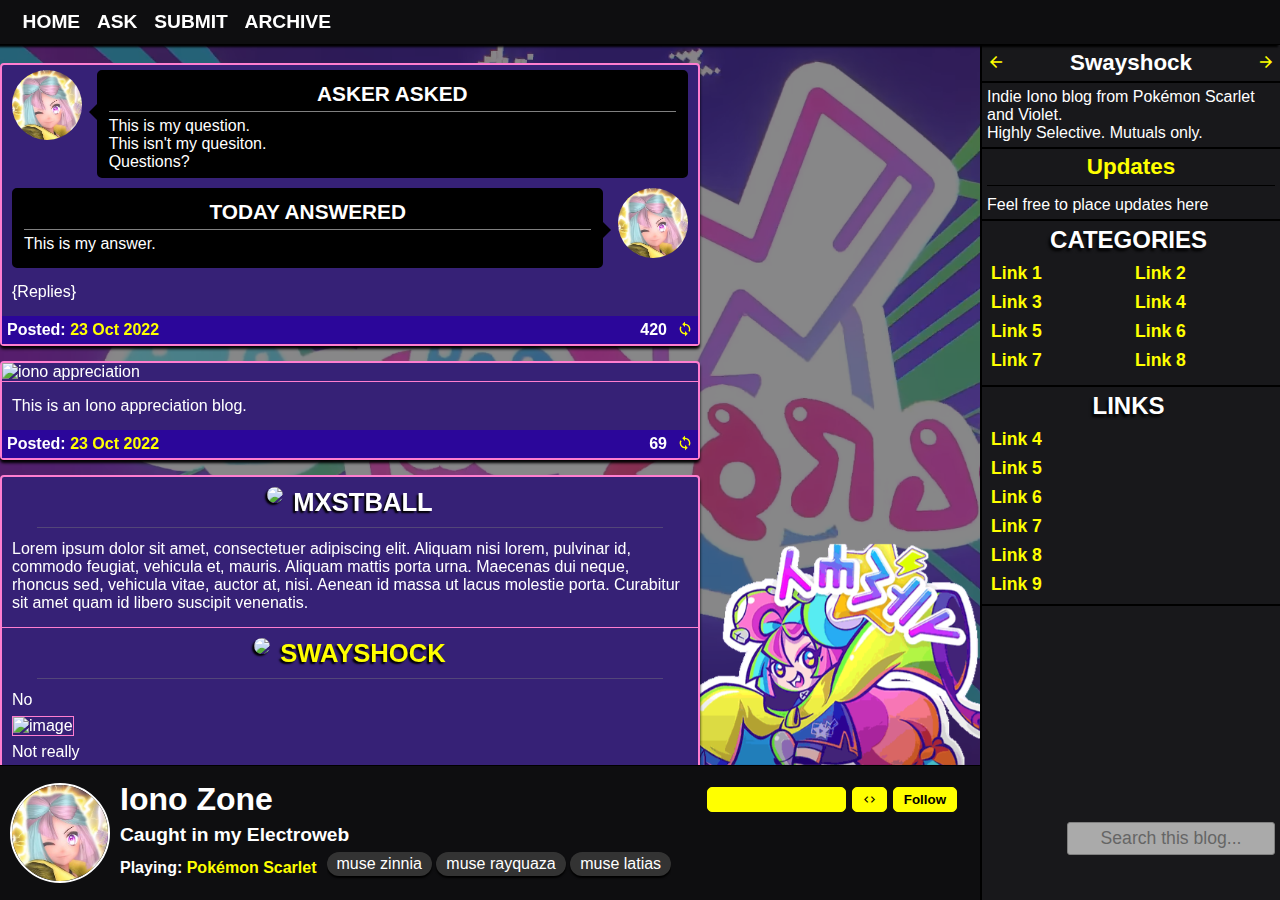
==== commit 2400f137: "Started theme, adjusted tags/links" ====
--- a/docs/index.html
+++ b/docs/index.html
@@ -54,15 +54,13 @@
 					<h2>Caught in my Electroweb</h2>
 				</div>
 				<div class="auxillary">
-					<span class="player">Playing: <a href="#">Pokémon Scarlet</a></span>
-					<div class="taglist-common">
-						<div class="tag">
-							<a href="#">mxstball</a>
-						</div>
-						<div class="tag">
-							<a href="#">headcanon</a>
-						</div>
-					</div>
+					<div class="aux-wrapper">
+						<span class="player">Playing: <a href="#">Pokémon Scarlet</a></span>
+						<div class="taglist-common">
+							<!-- reserved for common tags script-->
+						</div>
+					</div>
+
 				</div>
 			</div>
 
@@ -554,7 +552,7 @@
 					</div>
 					<p>Feel free to place updates here</p>
 				</div>
-				<nav>
+				<nav class="categories">
 					<h3>Categories</h3>
 					<ul>
 						<li><a href="#">Link 1</a></li>
@@ -562,6 +560,9 @@
 						<li><a href="#">Link 3</a></li>
 						<li><a href="#">Link 4</a></li>
 						<li><a href="#">Link 5</a></li>
+						<li><a href="#">Link 6</a></li>
+						<li><a href="#">Link 7</a></li>
+						<li><a href="#">Link 8</a></li>
 					</ul>
 				</nav>
 				<nav class="side-links">
--- a/docs/style-desktop.css
+++ b/docs/style-desktop.css
@@ -87,6 +87,7 @@
 		flex-direction: column;
 		justify-content: center;
 
+		min-width: 0;
 		height: 100%;
 		padding: 10px;
 		flex-basis: 100%;
@@ -111,8 +112,14 @@
 	}
 
 	.auxillary {
-		display: block;
-		width: 100%;
+		display: inline;
+		white-space: nowrap;
+		width: 100%;
+	}
+
+	.aux-wrapper {
+		display:flex;
+		align-items: center;
 	}
 
 	.player {
@@ -124,6 +131,11 @@
 		display: inline-block;
 	}
 
+	.taglist-common {
+		overflow-x: auto;
+		min-height: 2em;
+	}
+
 	.taglist-common .tag {
 		margin: 0;
 	}
@@ -132,7 +144,6 @@
 		display: flex;
 		align-items: center;
 		height: 100%;
-		padding-right: 1%;
 	}
 
 	.actions > *[role="button"]:hover {
@@ -464,6 +475,17 @@
 		text-shadow: none;
 	}
 
+	#sidebar .categories ul {
+		display: flex;
+		flex-wrap: wrap;
+		justify-content: space-evenly;
+	}
+
+	/* TWO COLUMNS */ 
+	#sidebar .categories ul li {
+		flex-basis: 50%;
+	}
+
 	#sidebar .side-links {
 		overflow: auto;
 		padding-bottom: 0px;
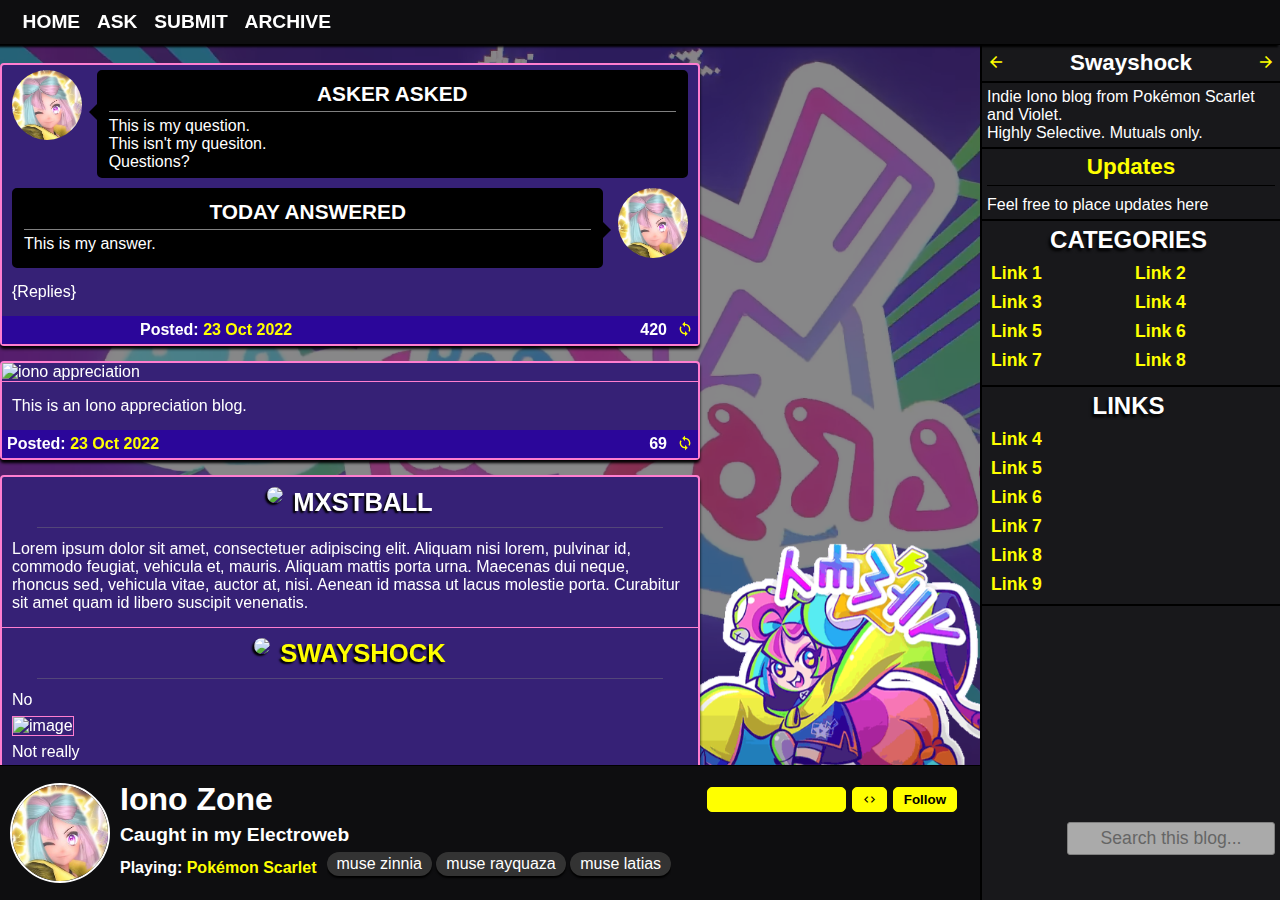
==== commit 4bf07a8f: "Created Bottom of page pagination" ====
--- a/docs/index.html
+++ b/docs/index.html
@@ -1,650 +1,705 @@
 <!DOCTYPE html>
 <html lang="en">
-
-<head>
-
-	<meta charset="utf-8">
-	<meta name="viewport" content="width=device-width, initial-scale=1" />
-	<meta name="color-scheme" content="dark light">
-
-	<!-- VARIABLES -->
-
-	<!-- /VARIABLES -->
-
-
-	<title>Streamer Luck</title>
-
-	<link rel="icon" type="image/x-icon" href="./img/iono-profile.jpg">
-
-	<!-- LINKS -->
-	<!--link rel="stylesheet" type="text/css" media="all" href="https://static.tumblr.com/7ijwq6x/iFbrbfm6l/style-mobile.css" />
+	<head>
+		<meta charset="utf-8" />
+		<meta name="viewport" content="width=device-width, initial-scale=1" />
+		<meta name="color-scheme" content="dark light" />
+
+		<!-- VARIABLES -->
+
+		<!-- /VARIABLES -->
+
+		<title>Streamer Luck</title>
+
+		<link rel="icon" type="image/x-icon" href="./img/iono-profile.jpg" />
+
+		<!-- LINKS -->
+		<!--link rel="stylesheet" type="text/css" media="all" href="https://static.tumblr.com/7ijwq6x/iFbrbfm6l/style-mobile.css" />
 		<link rel="stylesheet" type="text/css" media="all" href="https://static.tumblr.com/7ijwq6x/nJOrbfm6p/style.css" /-->
 
-	<link href="https://fonts.googleapis.com/icon?family=Material+Icons" rel="stylesheet">
-	<link rel="stylesheet" type="text/css" media="all" href="style.css">
-	<link rel="stylesheet" type="text/css" media="all" href="style-desktop.css">
-	<link rel="stylesheet" type="text/css" media="all" href="style-answer.css">
-	<link rel="stylesheet" type="text/css" media="all" href="style-side-left.css">
-	<link rel="stylesheet" href="https://cdn.jsdelivr.net/npm/bootstrap-icons@1.9.1/font/bootstrap-icons.css">
-
-
-	<!-- /LINKS -->
-</head>
-
-<body>
-	<header>
-		<div class="header-intro">
-			<a class="header-image" href="#"><img alt="profile pic" src="./img/iono-profile.jpg"></a>
-			<div class="intro-info">
-				<div class="headline">
-					<h1 class="title"><a href="#">Iono Zone</a></h1>
-					<div class="actions">
-						<button class="scheme" role="button">
-							<div class="material-icons">dark_mode</div>
-						</button>
-						<button class="credit" role="button">
-							<div class="material-icons">code</div>
-						</button>
-						<button class="follow" role="button">
-							<div>Follow</div>
-						</button>
+		<link
+			href="https://fonts.googleapis.com/icon?family=Material+Icons"
+			rel="stylesheet"
+		/>
+		<link rel="stylesheet" type="text/css" media="all" href="style.css" />
+		<link
+			rel="stylesheet"
+			type="text/css"
+			media="all"
+			href="style-desktop.css"
+		/>
+		<link
+			rel="stylesheet"
+			type="text/css"
+			media="all"
+			href="style-answer.css"
+		/>
+		<link
+			rel="stylesheet"
+			type="text/css"
+			media="all"
+			href="style-side-left.css"
+		/>
+		<link
+			rel="stylesheet"
+			href="https://cdn.jsdelivr.net/npm/bootstrap-icons@1.9.1/font/bootstrap-icons.css"
+		/>
+
+		<!-- /LINKS -->
+	</head>
+
+	<body>
+		<header>
+			<div class="header-intro">
+				<a class="header-image" href="#"
+					><img alt="profile pic" src="./img/iono-profile.jpg"
+				/></a>
+				<div class="intro-info">
+					<div class="headline">
+						<h1 class="title"><a href="#">Iono Zone</a></h1>
+						<div class="actions">
+							<button class="scheme" role="button">
+								<div class="material-icons">dark_mode</div>
+							</button>
+							<button class="credit" role="button">
+								<div class="material-icons">code</div>
+							</button>
+							<button class="follow" role="button">
+								<div>Follow</div>
+							</button>
+						</div>
+					</div>
+					<div class="tagline">
+						<h2>Caught in my Electroweb</h2>
+					</div>
+					<div class="auxillary">
+						<div class="aux-wrapper">
+							<span class="player">
+								Playing: <a href="#">Pokémon Scarlet</a>
+							</span>
+							<div class="taglist-common">
+								<!-- reserved for common tags script-->
+							</div>
+						</div>
 					</div>
 				</div>
-				<div class="tagline">
-					<h2>Caught in my Electroweb</h2>
-				</div>
-				<div class="auxillary">
-					<div class="aux-wrapper">
-						<span class="player">Playing: <a href="#">Pokémon Scarlet</a></span>
-						<div class="taglist-common">
-							<!-- reserved for common tags script-->
-						</div>
+			</div>
+			<nav class="navigation">
+				<ul>
+					<li>
+						<a href="#">
+							<i class="material-icons">home</i>
+							<span class="nav-link">Home</span>
+						</a>
+					</li>
+					<li>
+						<a class="nav-disabled nav-enabled" a href="#">
+							<i class="material-icons">question_mark</i>
+							<span class="nav-link">Ask</span>
+						</a>
+					</li>
+					<li id="link-list">
+						<a onclick="toggleSidebar(event)" class="links" role="button">
+							<i class="material-icons">add_circle</i>
+							<span class="nav-link">Links</span>
+						</a>
+					</li>
+					<li>
+						<a href="#">
+							<i class="material-icons">email</i>
+							<span class="nav-link">Submit</span>
+						</a>
+					</li>
+					<li>
+						<a href="#">
+							<i class="material-icons">folder</i>
+							<span class="nav-link">Archive</span>
+						</a>
+					</li>
+				</ul>
+			</nav>
+		</header>
+		<div class="background"></div>
+		<div aria-hidden="true" class="featured-icon">
+			<figure><img src="img/iono_sprite.gif" /></figure>
+		</div>
+		<main>
+			<div class="main-wrapper">
+				<div class="posts">
+					<article class="post post-question">
+						<div class="post-body">
+							<div class="ask-header">
+								<div class="asker-avatar">
+									<img src="./img/iono-profile.jpg" alt="" />
+								</div>
+
+								<div class="asker-content">
+									<div class="asker">Asker asked</div>
+									<div class="asker-question">
+										<p>This is my question.</p>
+										<p>This isn't my quesiton.<br />Questions?</p>
+									</div>
+								</div>
+							</div>
+							<div class="ask-answer">
+								<div class="answer-content">
+									<div class="answerer">Today answered</div>
+									<div class="answerer-answer">This is my answer.</div>
+								</div>
+								<div class="answerer-avatar">
+									<img src="./img/iono-profile.jpg" alt="" />
+								</div>
+							</div>
+							<div class="post-content">{Replies}</div>
+							<div class="post-footer">
+								<div class="post-info">
+									<span class="material-icons pinned">
+									push_pin
+									</span>
+									<span>Posted: <a href="#">23 Oct 2022</a></span>
+								</div>
+								<div class="post-meta">
+									<a href="#" class="post-notes">420</a>
+									<a href="#" class="post-reblog material-icons">loop</a>
+								</div>
+							</div>
+						</div>
+					</article>
+
+					<article class="post post-photo">
+						<div class="post-body">
+							<figure>
+								<div class="post-header">
+									<div class="featured">
+										<img
+											loading="lazy"
+											alt="iono appreciation"
+											src="https://64.media.tumblr.com/76d13ad983c9264667e0395d196c41e7/29503998573a69b4-02/s640x960/69f773cbe209159eabf4d6fe82a3effe5f6f1e57.jpg"
+										/>
+									</div>
+								</div>
+								<figcaption class="post-content">
+									This is an Iono appreciation blog.
+								</figcaption>
+							</figure>
+							<div class="post-footer">
+								<div>Posted: <a href="#">23 Oct 2022</a></div>
+								<div class="post-meta">
+									<a href="#" class="post-notes">69</a>
+									<a href="#" class="post-reblog material-icons">loop</a>
+								</div>
+							</div>
+						</div>
+						<div class="post-tags">
+							<div class="tag">
+								<a href="#">photo</a>
+							</div>
+							<div class="tag">
+								<a href="#">self promo</a>
+							</div>
+						</div>
+					</article>
+
+					<article class="post reblog post-text">
+						<div class="post-body">
+							<div class="reblog-list">
+								<div class="reblog-item">
+									<div class="post-reblog-header">
+										<div class="post-reblog-wrapper">
+											<div class="reblog-avatar">
+												<img
+													src="https://64.media.tumblr.com/2a322363cc2a09bc065929fbc25b376f/0f0ce84b1430f979-da/s64x64u_c1/cc5e1cecd0692551f369ca233ec7ec0bc9b97f47.pnj"
+												/>
+											</div>
+											<span class="inactive reblog-username">mxstball</span>
+										</div>
+									</div>
+									<div class="post-content">
+										<p>
+											Lorem ipsum dolor sit amet, consectetuer adipiscing elit.
+											Aliquam nisi lorem, pulvinar id, commodo feugiat, vehicula
+											et, mauris. Aliquam mattis porta urna. Maecenas dui neque,
+											rhoncus sed, vehicula vitae, auctor at, nisi. Aenean id
+											massa ut lacus molestie porta. Curabitur sit amet quam id
+											libero suscipit venenatis.
+										</p>
+									</div>
+								</div>
+								<div class="reblog-item">
+									<div class="post-reblog-header">
+										<div class="post-reblog-wrapper">
+											<div class="reblog-avatar">
+												<a href="#">
+													<img
+														src="https://64.media.tumblr.com/78dc6443d4a94c670d48d05a393891b6/8b5664010a538b31-80/s100x200/ef5a243faaa0f0be2c7cd82b6e12f6e3227693b0.pnj"
+													/>
+												</a>
+											</div>
+											<a href="#" class="active reblog-username">swayshock</a>
+										</div>
+									</div>
+									<div class="post-content">
+										<p>No</p>
+										<figure>
+											<img
+												src="https://64.media.tumblr.com/337afeb860cbba7983d123b3a439501d/276252634a85c845-fb/s540x810/4361a3a34647643959dbf9931d3a42b2f2467fb4.png"
+												alt="image"
+											/>
+										</figure>
+										<p>Not really</p>
+									</div>
+								</div>
+							</div>
+							<div class="post-content">
+								<p>This should be hidden from the world!</p>
+							</div>
+							<div class="post-footer">
+								<div class="post-info">
+									<span>
+										Posted: <a href="#">23 Oct 2022</a>
+									</span>
+
+									<div class="reblog-from">
+										<i class="post-reblog material-icons">loop</i>
+										<a href="#">mxstball</a>
+									</div>
+								</div>
+								<div class="post-meta">
+									<a href="#" class="post-notes">478</a>
+									<a href="#" class="post-reblog material-icons">loop</a>
+								</div>
+							</div>
+						</div>
+						<div class="post-tags">
+							<div class="tag">
+								<a href="#">not really</a>
+							</div>
+						</div>
+					</article>
+					<article class="post post-text">
+						<div class="post-body">
+							<div class="post-content">
+								<p>
+									Lorem ipsum dolor sit amet, consectetuer adipiscing elit.
+									Aliquam nisi lorem, pulvinar id, commodo feugiat, vehicula et,
+									mauris. Aliquam mattis porta urna. Maecenas dui neque, rhoncus
+									sed, vehicula vitae, auctor at, nisi. Aenean id massa ut lacus
+									molestie porta. Curabitur sit amet quam id libero suscipit
+									venenatis.
+								</p>
+								<ul>
+									<li>Lorem ipsum dolor sit amet.</li>
+									<li>Consectetuer adipiscing elit.</li>
+									<li>Nam at tortor quis ipsum tempor aliquet.</li>
+								</ul>
+								<p>
+									Cum sociis natoque penatibus et magnis dis parturient montes,
+									nascetur ridiculus mus. Suspendisse sed ligula. Sed volutpat
+									odio non turpis gravida luctus. Praesent elit pede, iaculis
+									facilisis, vehicula mattis, tempus non, arcu.
+								</p>
+								<blockquote>
+									Donec placerat mauris commodo dolor. Nulla tincidunt. Nulla
+									vitae augue.
+								</blockquote>
+								<p>
+									Suspendisse ac pede. Cras tincidunt pretium felis. Cum sociis
+									natoque penatibus et magnis dis parturient montes, nascetur
+									ridiculus mus. Pellentesque porttitor mi id felis. Maecenas
+									nec augue. Praesent a quam pretium leo congue accumsan.<br />
+
+									Lorem ipsum dolor sit amet, consectetuer adipiscing elit.
+									Aliquam nisi lorem, pulvinar id, commodo feugiat, vehicula et,
+									mauris. Aliquam mattis porta urna. Maecenas dui neque, rhoncus
+									sed, vehicula vitae, auctor at, nisi. Aenean id massa ut lacus
+									molestie porta. Curabitur sit amet quam id libero suscipit
+									venenatis.
+
+									<br />
+								</p>
+								<h2><b>Bold Section!</b> New Section!</h2>
+								<p>
+									Lorem ipsum dolor sit amet, consectetuer adipiscing elit.
+									Aliquam nisi lorem, pulvinar id, commodo feugiat, vehicula et,
+									mauris. Aliquam mattis porta urna. Maecenas dui neque, rhoncus
+									sed, vehicula vitae, auctor at, nisi. Aenean id massa ut lacus
+									molestie porta. Curabitur sit amet quam id libero suscipit
+									venenatis.
+
+									<br />
+								</p>
+							</div>
+							<div class="post-footer">
+								<div>Posted: <a href="#">23 Oct 2022</a></div>
+								<div class="post-meta">
+									<a href="#" class="post-notes">420</a>
+									<a href="#" class="post-reblog material-icons">loop</a>
+								</div>
+							</div>
+						</div>
+					</article>
+
+					<article class="post post-text">
+						<div class="post-body">
+							<div class="post-content">
+								<p>
+									Lorem ipsum dolor sit amet, consectetuer adipiscing elit.
+									Aliquam nisi lorem, pulvinar id, commodo feugiat, vehicula et,
+									mauris. Aliquam mattis porta urna. Maecenas dui neque, rhoncus
+									sed, vehicula vitae, auctor at, nisi. Aenean id massa ut lacus
+									molestie porta. Curabitur sit amet quam id libero suscipit
+									venenatis.
+								</p>
+								<figure>
+									<img
+										src="https://skye-trickster.github.io/tumblr-streamerluck-theme/icons/iono_002.png"
+									/>
+								</figure>
+								<p>
+									Lorem ipsum dolor sit amet, consectetuer adipiscing elit.
+									Aliquam nisi lorem, pulvinar id,
+									<a href="https://mxstball.tumblr.com/">commodo</a> feugiat,
+									vehicula et, mauris. Aliquam mattis porta urna. Maecenas dui
+									neque, rhoncus sed, vehicula vitae, auctor at, nisi. Aenean id
+									massa ut lacus molestie porta. Curabitur sit amet quam id
+									libero suscipit venenatis.
+								</p>
+							</div>
+							<div class="post-footer">
+								<div>Posted: <a href="#">23 Oct 2022</a></div>
+								<div class="post-meta">
+									<a href="#" class="post-notes">69</a>
+									<a href="#" class="post-reblog material-icons">loop</a>
+								</div>
+							</div>
+						</div>
+					</article>
+
+					<article class="post post-text">
+						<div class="post-body">
+							<h1 class="title">New Title</h1>
+							<div class="post-content">
+								<p>
+									Lorem ipsum dolor sit amet, consectetur adipiscing elit, sed
+									do eiusmod tempor incididunt ut labore et dolore magna aliqua.
+									Ut enim ad minim veniam, quis nostrud exercitation ullamco
+									laboris nisi ut aliquip ex ea commodo consequat. Duis aute
+									irure dolor in reprehenderit in voluptate velit esse
+									<a href="#">cillum dolore</a> eu fugiat nulla pariatur.
+									Excepteur sint occaecat cupidatat non proident, sunt in culpa
+									qui officia deserunt mollit anim id est laborum.
+								</p>
+								<figure>
+									<img src="./icons/iono_001.png" />
+								</figure>
+								<p>
+									Lorem ipsum dolor sit amet, consectetur adipiscing elit, sed
+									do eiusmod tempor incididunt ut labore et dolore magna aliqua.
+									Ut enim ad minim veniam, quis nostrud exercitation ullamco
+									laboris nisi ut aliquip ex ea commodo consequat. Duis aute
+									irure dolor in reprehenderit in voluptate velit esse cillum
+									dolore eu fugiat nulla pariatur. Excepteur sint occaecat
+									cupidatat non proident, sunt in culpa qui officia deserunt
+									mollit anim id est laborum.
+								</p>
+							</div>
+							<div class="post-footer">
+								<div>Posted: <a href="#">23 Oct 2022</a></div>
+								<div class="post-meta">
+									<a href="#" class="post-notes">478</a>
+									<a href="#" class="post-reblog material-icons">loop</a>
+								</div>
+							</div>
+						</div>
+						<div class="post-tags">
+							<div class="tag">
+								<a href="#">mxstball</a>
+							</div>
+							<div class="tag">
+								<a href="#">stuck in the 90s ~ Iono</a>
+							</div>
+						</div>
+					</article>
+					<article class="post post-text">
+						<!-- This is a text post without tags-->
+						<div class="post-body">
+							<div class="post-content">
+								<p>
+									Lorem ipsum dolor sit amet, consectetur adipiscing elit, sed
+									do eiusmod tempor incididunt ut labore et dolore magna aliqua.
+									Ut enim ad minim veniam, quis nostrud exercitation ullamco
+									laboris nisi ut aliquip ex ea commodo consequat. Duis aute
+									irure dolor in reprehenderit in voluptate velit esse
+									<a href="#">cillum dolore</a> eu fugiat nulla pariatur.
+									Excepteur sint occaecat cupidatat non proident, sunt in culpa
+									qui officia deserunt mollit anim id est laborum.
+								</p>
+								<figure>
+									<img src="./icons/iono_002.png" />
+								</figure>
+								<p>
+									Lorem ipsum dolor sit amet, consectetur adipiscing elit, sed
+									do eiusmod tempor incididunt ut labore et dolore magna aliqua.
+									Ut enim ad minim veniam, quis nostrud exercitation ullamco
+									laboris nisi ut aliquip ex ea commodo consequat. Duis aute
+									irure dolor in reprehenderit in voluptate velit esse cillum
+									dolore eu fugiat nulla pariatur. Excepteur sint occaecat
+									cupidatat non proident, sunt in culpa qui officia deserunt
+									mollit anim id est laborum.
+								</p>
+							</div>
+							<div class="post-footer">
+								<div>Posted: <a href="#">23 Oct 2022</a></div>
+								<div class="post-meta">
+									<a href="#" class="post-notes">478</a>
+									<a href="#" class="post-reblog material-icons">loop</a>
+								</div>
+							</div>
+						</div>
+					</article>
+					<article class="post post-text">
+						<!-- This is a reblog -->
+						<div class="post-body">
+							<h1 class="title">New Title</h1>
+							<div class="post-content">
+								<p>
+									Lorem ipsum dolor sit amet, consectetur adipiscing elit, sed
+									do eiusmod tempor incididunt ut labore et dolore magna aliqua.
+									Ut enim ad minim veniam, quis nostrud exercitation ullamco
+									laboris nisi ut aliquip ex ea commodo consequat. Duis aute
+									irure dolor in reprehenderit in voluptate velit esse
+									<a href="#">cillum dolore</a> eu fugiat nulla pariatur.
+									Excepteur sint occaecat cupidatat non proident, sunt in culpa
+									qui officia deserunt mollit anim id est laborum.
+								</p>
+								<figure>
+									<img src="./icons/iono_001.png" />
+								</figure>
+								<p>
+									Lorem ipsum dolor sit amet, consectetur adipiscing elit, sed
+									do eiusmod tempor incididunt ut labore et dolore magna aliqua.
+									Ut enim ad minim veniam, quis nostrud exercitation ullamco
+									laboris nisi ut aliquip ex ea commodo consequat. Duis aute
+									irure dolor in reprehenderit in voluptate velit esse cillum
+									dolore eu fugiat nulla pariatur. Excepteur sint occaecat
+									cupidatat non proident, sunt in culpa qui officia deserunt
+									mollit anim id est laborum.
+								</p>
+							</div>
+							<div class="post-footer">
+								<div>
+									Posted: <a href="#">23 Oct 2022</a>
+									<div class="reblog-from">
+										<i class="post-reblog material-icons">loop</i>
+										<a href="#">mxstball</a>
+									</div>
+								</div>
+								<div class="post-meta">
+									<a href="#" class="post-notes">478</a>
+									<a href="#" class="post-reblog material-icons">loop</a>
+								</div>
+							</div>
+						</div>
+						<div class="post-tags">
+							<div class="tag">
+								<a href="#">mxstball</a>
+							</div>
+							<div class="tag">
+								<a href="#">stuck in the 90s ~ Iono</a>
+							</div>
+						</div>
+					</article>
+					<article class="post post-photo">
+						<div class="post-body">
+							<div class="post-content">
+								<p>
+									Lorem ipsum dolor sit amet, consectetur adipiscing elit, sed
+									do eiusmod tempor incididunt ut labore et dolore magna aliqua.
+									Ut enim ad minim veniam, quis nostrud exercitation ullamco
+									laboris nisi ut aliquip ex ea commodo consequat. Duis aute
+									irure dolor in reprehenderit in voluptate velit esse
+									<a href="#">cillum dolore</a> eu fugiat nulla pariatur.
+									Excepteur sint occaecat cupidatat non proident, sunt in culpa
+									qui officia deserunt mollit anim id est laborum.
+								</p>
+								<figure>
+									<img src="./icons/iono_001.png" />
+								</figure>
+								<p>
+									Lorem ipsum dolor sit amet, consectetur adipiscing elit, sed
+									do eiusmod tempor incididunt ut labore et dolore magna aliqua.
+									Ut enim ad minim veniam, quis nostrud exercitation ullamco
+									laboris nisi ut aliquip ex ea commodo consequat. Duis aute
+									irure dolor in reprehenderit in voluptate velit esse cillum
+									dolore eu fugiat nulla pariatur. Excepteur sint occaecat
+									cupidatat non proident, sunt in culpa qui officia deserunt
+									mollit anim id est laborum.
+								</p>
+							</div>
+							<div class="post-footer">
+								<div>Posted: <a href="#">23 Oct 2022</a></div>
+								<div class="post-meta">
+									<a href="#" class="post-notes">478</a>
+									<a href="#" class="post-reblog material-icons">loop</a>
+								</div>
+							</div>
+						</div>
+						<div class="post-tags">
+							<div class="tag">
+								<a href="#">mxstball</a>
+							</div>
+							<div class="tag">
+								<a href="#">stuck in the 90s ~ Iono</a>
+							</div>
+						</div>
+					</article>
+					
+
+
+				</div> <!-- /POSTS -->
+
+				<div class="pages-mobile">
+					<div class="pages-wrapper">
+						<a href="#" class="pagination page-back">
+							<div class="material-icons">arrow_back</div>
+							<span class="prev">Previous</span>
+						</a>
+						<a href="#" class="pagination page-first">
+							<div class="fast-reverse material-icons">keyboard_double_arrow_left</div>
+							<span class="first">1</span>
+						</a>
+						<span class="pagination page-number">
+							<div class="current">
+								Page 1 of 99
+							</div>
+						</span>
+						<a href="#" class="pagination page-last">
+							<span class="last">99</span>
+							<div class="fast-forward material-icons">keyboard_double_arrow_right</div>
+						</a>
+						<a href="#" class="pagination page-next">
+							<span class="next">Next</span>
+							<div class="material-icons">arrow_forward</div>
+						</a>
+
 					</div>
-
 				</div>
 			</div>
-
-		</div>
-		<nav class="navigation">
-			<ul>
-				<li>
-					<a href="#">
-						<i class="material-icons">home</i>
-						<span class="nav-link">Home</span></a>
-				</li>
-				<li><a href="#"><i class="material-icons">question_mark</i><span class="nav-link">Ask</span></a></li>
-				<li id="link-list"><a onclick="toggleSidebar(event)" class="links" role="button"><i
-							class="material-icons">add_circle</i><span class="nav-link">Links</span></a></li>
-				<li><a href="#"><i class="material-icons">email</i><span class="nav-link">Submit</span></a></li>
-				<li><a href="#"><i class="material-icons">folder</i><span class="nav-link">Archive</span></a></li>
-			</ul>
-		</nav>
-	</header>
-	<div class="background"></div>
-	<div aria-hidden="true" class="featured-icon">
-		<figure><img src="img/iono_sprite.gif" /></figure>
-	</div>
-	<main>
-		<div class="main-wrapper">
-			<div class="posts">
-
-				<article class="post post-question">
-					<div class="post-body">
-						<div class="ask-header">
-
-							<div class="asker-avatar">
-								<img src="./img/iono-profile.jpg" alt="">
-							</div>
-
-							<div class="asker-content">
-								<div class="asker">Asker asked</div>
-								<div class="asker-question">
-									<p>This is my question.</p>
-									<p>This isn't my quesiton.<br>Questions?</p>
-								</div>
-							</div>
-						</div>
-						<div class="ask-answer">
-
-							<div class="answer-content">
-								<div class="answerer">Today answered</div>
-								<div class="answerer-answer">This is my answer.</div>
-							</div>
-							<div class="answerer-avatar">
-								<img src="./img/iono-profile.jpg" alt="">
-							</div>
-
-						</div>
-						<div class="post-content">
-							{Replies}
-						</div>
-						<div class="post-footer">
-							<div>
-								Posted: <a href="#">23 Oct 2022</a>
-							</div>
-							<div class="post-meta">
-								<a href="#" class="post-notes">420</a>
-								<a href="#" class="post-reblog material-icons">loop</a>
-							</div>
-						</div>
+		</main>
+
+		<div id="sidebar">
+			<div class="wrapper">
+				<div class="information">
+					<div class="side-title">
+						<a href="#" class="pagination">
+							<div class="material-icons">arrow_back</div>
+						</a>
+						<h2 class="subtitle"><a href="#">Swayshock</a></h2>
+						<a href="#" class="pagination">
+							<div class="material-icons">arrow_forward</div>
+						</a>
 					</div>
-				</article>
-
-				<article class="post post-photo">
-					<div class="post-body">
-						<figure>
-							<div class="post-header">
-								<div class="featured">
-									<img loading="lazy" alt="iono appreciation"
-										src="https://64.media.tumblr.com/76d13ad983c9264667e0395d196c41e7/29503998573a69b4-02/s640x960/69f773cbe209159eabf4d6fe82a3effe5f6f1e57.jpg">
-								</div>
-							</div>
-							<figcaption class="post-content">
-								This is an Iono appreciation blog.
-							</figcaption>
-						</figure>
-						<div class="post-footer">
-							<div>
-								Posted: <a href="#">23 Oct 2022</a>
-							</div>
-							<div class="post-meta">
-								<a href="#" class="post-notes">69</a>
-								<a href="#" class="post-reblog material-icons">loop</a>
-							</div>
-						</div>
+					<div class="details">
+						<p>Indie Iono blog from Pokémon Scarlet and Violet.</p>
+						<p>Highly Selective. Mutuals only.</p>
 					</div>
-					<div class="post-tags">
-						<div class="tag">
-							<a href="#">photo</a>
-						</div>
-						<div class="tag">
-							<a href="#">self promo</a>
-						</div>
+					<div class="updates">
+						<div class="update-title">
+							<h3><a href="#">Updates</a></h3>
+						</div>
+
+						<div class="update-details"></div>
+						<p>Feel free to place updates here</p>
 					</div>
-				</article>
-
-				<article class="post reblog post-text">
-					<div class="post-body">
-						<div class="reblog-list">
-							<div class="reblog-item">
-								<div class="post-reblog-header">
-									<div class="post-reblog-wrapper">
-										<div class="reblog-avatar">
-											<img
-												src="https://64.media.tumblr.com/2a322363cc2a09bc065929fbc25b376f/0f0ce84b1430f979-da/s64x64u_c1/cc5e1cecd0692551f369ca233ec7ec0bc9b97f47.pnj">
-										</div>
-										<span class="inactive reblog-username">mxstball</span>
-									</div>
-								</div>
-								<div class="post-content">
-									<p>
-										Lorem ipsum dolor sit amet, consectetuer adipiscing elit. Aliquam nisi lorem,
-										pulvinar id, commodo feugiat, vehicula et, mauris. Aliquam mattis porta urna.
-										Maecenas dui neque, rhoncus sed, vehicula vitae, auctor at, nisi. Aenean id
-										massa ut lacus molestie porta. Curabitur sit amet quam id libero suscipit
-										venenatis.
-									</p>
-								</div>
-							</div>
-							<div class="reblog-item">
-								<div class="post-reblog-header">
-									<div class="post-reblog-wrapper">
-										<div class="reblog-avatar">
-											<a href="#">
-												<img
-													src="https://64.media.tumblr.com/78dc6443d4a94c670d48d05a393891b6/8b5664010a538b31-80/s100x200/ef5a243faaa0f0be2c7cd82b6e12f6e3227693b0.pnj">
-											</a>
-										</div>
-										<a href="#" class="active reblog-username">swayshock</a>
-									</div>
-								</div>
-								<div class="post-content">
-									<p>No</p>
-									<figure>
-										<img src="https://64.media.tumblr.com/337afeb860cbba7983d123b3a439501d/276252634a85c845-fb/s540x810/4361a3a34647643959dbf9931d3a42b2f2467fb4.png"
-											alt="image">
-									</figure>
-									<p>Not really</p>
-								</div>
-							</div>
-
-						</div>
-						<div class="post-content">
-							<p>
-								This should be hidden from the world!
-							</p>
-						</div>
-						<div class="post-footer">
-							<div>
-								Posted: <a href="#">23 Oct 2022</a>
-								<div class="reblog-from"><i class="post-reblog material-icons">loop</i> <a
-										href="#">mxstball</a></div>
-							</div>
-							<div class="post-meta">
-								<a href="#" class="post-notes">478</a>
-								<a href="#" class="post-reblog material-icons">loop</a>
-							</div>
-						</div>
-					</div>
-					<div class="post-tags">
-						<div class="tag">
-							<a href="#">not really</a>
-						</div>
-					</div>
-				</article>
-				<article class="post post-text">
-					<div class="post-body">
-						<div class="post-content">
-							<p>Lorem ipsum dolor sit amet, consectetuer adipiscing elit. Aliquam nisi lorem, pulvinar
-								id, commodo feugiat, vehicula et, mauris. Aliquam mattis porta urna. Maecenas dui neque,
-								rhoncus sed, vehicula vitae, auctor at, nisi. Aenean id massa ut lacus molestie porta.
-								Curabitur sit amet quam id libero suscipit venenatis.</p>
-							<ul>
-								<li>Lorem ipsum dolor sit amet.</li>
-								<li>Consectetuer adipiscing elit. </li>
-								<li>Nam at tortor quis ipsum tempor aliquet.</li>
-							</ul>
-							<p>Cum sociis natoque penatibus et magnis dis parturient montes, nascetur ridiculus mus.
-								Suspendisse sed ligula. Sed volutpat odio non turpis gravida luctus. Praesent elit pede,
-								iaculis facilisis, vehicula mattis, tempus non, arcu.</p>
-							<blockquote>Donec placerat mauris commodo dolor. Nulla tincidunt. Nulla vitae augue.
-							</blockquote>
-							<p>Suspendisse ac pede. Cras tincidunt pretium felis. Cum sociis natoque penatibus et magnis
-								dis parturient montes, nascetur ridiculus mus. Pellentesque porttitor mi id felis.
-								Maecenas nec augue. Praesent a quam pretium leo congue accumsan.<br>
-
-								Lorem ipsum dolor sit amet, consectetuer adipiscing elit. Aliquam nisi lorem, pulvinar
-								id, commodo feugiat, vehicula et, mauris. Aliquam mattis porta urna. Maecenas dui neque,
-								rhoncus sed, vehicula vitae, auctor at, nisi. Aenean id massa ut lacus molestie porta.
-								Curabitur sit amet quam id libero suscipit venenatis.
-
-								<br>
-							</p>
-							<h2><b>Bold Section!</b> New Section!</h2>
-							<p>
-
-								Lorem ipsum dolor sit amet, consectetuer adipiscing elit. Aliquam nisi lorem, pulvinar
-								id, commodo feugiat, vehicula et, mauris. Aliquam mattis porta urna. Maecenas dui neque,
-								rhoncus sed, vehicula vitae, auctor at, nisi. Aenean id massa ut lacus molestie porta.
-								Curabitur sit amet quam id libero suscipit venenatis.
-
-								<br>
-							</p>
-						</div>
-						<div class="post-footer">
-							<div>
-								Posted: <a href="#">23 Oct 2022</a>
-							</div>
-							<div class="post-meta">
-								<a href="#" class="post-notes">420</a>
-								<a href="#" class="post-reblog material-icons">loop</a>
-							</div>
-						</div>
-					</div>
-				</article>
-
-				<article class="post post-text">
-					<div class="post-body">
-						<div class="post-content">
-							<p>Lorem ipsum dolor sit amet, consectetuer adipiscing elit. Aliquam nisi lorem, pulvinar
-								id, commodo feugiat, vehicula et, mauris. Aliquam mattis porta urna. Maecenas dui neque,
-								rhoncus sed, vehicula vitae, auctor at, nisi. Aenean id massa ut lacus molestie porta.
-								Curabitur sit amet quam id libero suscipit venenatis.</p>
-							<figure><img
-									src="https://skye-trickster.github.io/tumblr-streamerluck-theme/icons/iono_002.png">
-							</figure>
-							<p>Lorem ipsum dolor sit amet, consectetuer adipiscing elit. Aliquam nisi lorem, pulvinar
-								id, <a href="https://mxstball.tumblr.com/">commodo</a> feugiat, vehicula et, mauris.
-								Aliquam mattis porta urna. Maecenas dui neque, rhoncus sed, vehicula vitae, auctor at,
-								nisi. Aenean id massa ut lacus molestie porta. Curabitur sit amet quam id libero
-								suscipit venenatis. </p>
-						</div>
-						<div class="post-footer">
-							<div>
-								Posted: <a href="#">23 Oct 2022</a>
-							</div>
-							<div class="post-meta">
-								<a href="#" class="post-notes">69</a>
-								<a href="#" class="post-reblog material-icons">loop</a>
-							</div>
-						</div>
-					</div>
-				</article>
-
-				<article class="post post-text">
-					<div class="post-body">
-						<h1 class="title">New Title</h1>
-						<div class="post-content">
-
-							<p>
-								Lorem ipsum dolor sit amet, consectetur adipiscing elit, sed do eiusmod tempor
-								incididunt ut
-								labore et
-								dolore magna aliqua. Ut enim ad minim veniam, quis nostrud exercitation ullamco laboris
-								nisi
-								ut
-								aliquip
-								ex ea commodo consequat. Duis aute irure dolor in reprehenderit in voluptate velit esse
-								<a href="#">cillum dolore</a> eu
-								fugiat nulla pariatur. Excepteur sint occaecat cupidatat non proident, sunt in culpa qui
-								officia
-								deserunt mollit anim id est laborum.
-							</p>
-							<figure>
-								<img src="./icons/iono_001.png">
-							</figure>
-							<p>
-								Lorem ipsum dolor sit amet, consectetur adipiscing elit, sed do eiusmod tempor
-								incididunt ut
-								labore et dolore magna aliqua. Ut enim ad minim veniam, quis nostrud exercitation
-								ullamco
-								laboris nisi
-								ut aliquip ex ea commodo consequat. Duis aute irure dolor in reprehenderit in voluptate
-								velit esse
-								cillum dolore eu fugiat nulla pariatur. Excepteur sint occaecat cupidatat non proident,
-								sunt
-								in culpa qui
-								officia deserunt mollit anim id est laborum. </p>
-						</div>
-						<div class="post-footer">
-							<div>
-								Posted: <a href="#">23 Oct 2022</a>
-							</div>
-							<div class="post-meta">
-								<a href="#" class="post-notes">478</a>
-								<a href="#" class="post-reblog material-icons">loop</a>
-							</div>
-						</div>
-					</div>
-					<div class="post-tags">
-						<div class="tag">
-							<a href="#">mxstball</a>
-						</div>
-						<div class="tag">
-							<a href="#">stuck in the 90s ~ Iono</a>
-						</div>
-
-					</div>
-				</article>
-				<article class="post post-text">
-					<!-- This is a text post without tags-->
-					<div class="post-body">
-						<div class="post-content">
-							<p>
-								Lorem ipsum dolor sit amet, consectetur adipiscing elit, sed do eiusmod tempor
-								incididunt ut
-								labore et
-								dolore magna aliqua. Ut enim ad minim veniam, quis nostrud exercitation ullamco laboris
-								nisi
-								ut
-								aliquip
-								ex ea commodo consequat. Duis aute irure dolor in reprehenderit in voluptate velit esse
-								<a href="#">cillum dolore</a> eu
-								fugiat nulla pariatur. Excepteur sint occaecat cupidatat non proident, sunt in culpa qui
-								officia
-								deserunt mollit anim id est laborum.
-							</p>
-							<figure>
-								<img src="./icons/iono_002.png">
-							</figure>
-							<p>
-								Lorem ipsum dolor sit amet, consectetur adipiscing elit, sed do eiusmod tempor
-								incididunt ut
-								labore et dolore magna aliqua. Ut enim ad minim veniam, quis nostrud exercitation
-								ullamco
-								laboris nisi
-								ut aliquip ex ea commodo consequat. Duis aute irure dolor in reprehenderit in voluptate
-								velit esse
-								cillum dolore eu fugiat nulla pariatur. Excepteur sint occaecat cupidatat non proident,
-								sunt
-								in culpa qui
-								officia deserunt mollit anim id est laborum. </p>
-						</div>
-						<div class="post-footer">
-							<div>
-								Posted: <a href="#">23 Oct 2022</a>
-							</div>
-							<div class="post-meta">
-								<a href="#" class="post-notes">478</a>
-								<a href="#" class="post-reblog material-icons">loop</a>
-							</div>
-						</div>
-					</div>
-				</article>
-				<article class="post post-text">
-					<!-- This is a reblog -->
-					<div class="post-body">
-						<h1 class="title">New Title</h1>
-						<div class="post-content">
-
-							<p>
-								Lorem ipsum dolor sit amet, consectetur adipiscing elit, sed do eiusmod tempor
-								incididunt ut
-								labore et
-								dolore magna aliqua. Ut enim ad minim veniam, quis nostrud exercitation ullamco laboris
-								nisi
-								ut
-								aliquip
-								ex ea commodo consequat. Duis aute irure dolor in reprehenderit in voluptate velit esse
-								<a href="#">cillum dolore</a> eu
-								fugiat nulla pariatur. Excepteur sint occaecat cupidatat non proident, sunt in culpa qui
-								officia
-								deserunt mollit anim id est laborum.
-							</p>
-							<figure>
-								<img src="./icons/iono_001.png">
-							</figure>
-							<p>
-								Lorem ipsum dolor sit amet, consectetur adipiscing elit, sed do eiusmod tempor
-								incididunt ut
-								labore et dolore magna aliqua. Ut enim ad minim veniam, quis nostrud exercitation
-								ullamco
-								laboris nisi
-								ut aliquip ex ea commodo consequat. Duis aute irure dolor in reprehenderit in voluptate
-								velit esse
-								cillum dolore eu fugiat nulla pariatur. Excepteur sint occaecat cupidatat non proident,
-								sunt
-								in culpa qui
-								officia deserunt mollit anim id est laborum. </p>
-						</div>
-						<div class="post-footer">
-							<div>
-								Posted: <a href="#">23 Oct 2022</a>
-								<div class="reblog-from"><i class="post-reblog material-icons">loop</i> <a
-										href="#">mxstball</a></div>
-							</div>
-							<div class="post-meta">
-								<a href="#" class="post-notes">478</a>
-								<a href="#" class="post-reblog material-icons">loop</a>
-							</div>
-						</div>
-					</div>
-					<div class="post-tags">
-						<div class="tag">
-							<a href="#">mxstball</a>
-						</div>
-						<div class="tag">
-							<a href="#">stuck in the 90s ~ Iono</a>
-						</div>
-
-					</div>
-				</article>
-				<article class="post post-photo">
-					<div class="post-body">
-						<div class="post-content">
-							<p>
-								Lorem ipsum dolor sit amet, consectetur adipiscing elit, sed do eiusmod tempor
-								incididunt ut
-								labore et
-								dolore magna aliqua. Ut enim ad minim veniam, quis nostrud exercitation ullamco laboris
-								nisi
-								ut
-								aliquip
-								ex ea commodo consequat. Duis aute irure dolor in reprehenderit in voluptate velit esse
-								<a href="#">cillum dolore</a> eu
-								fugiat nulla pariatur. Excepteur sint occaecat cupidatat non proident, sunt in culpa qui
-								officia
-								deserunt mollit anim id est laborum.
-							</p>
-							<figure>
-								<img src="./icons/iono_001.png">
-							</figure>
-							<p>
-								Lorem ipsum dolor sit amet, consectetur adipiscing elit, sed do eiusmod tempor
-								incididunt ut
-								labore et dolore magna aliqua. Ut enim ad minim veniam, quis nostrud exercitation
-								ullamco
-								laboris nisi
-								ut aliquip ex ea commodo consequat. Duis aute irure dolor in reprehenderit in voluptate
-								velit esse
-								cillum dolore eu fugiat nulla pariatur. Excepteur sint occaecat cupidatat non proident,
-								sunt
-								in culpa qui
-								officia deserunt mollit anim id est laborum. </p>
-						</div>
-						<div class="post-footer">
-							<div>
-								Posted: <a href="#">23 Oct 2022</a>
-							</div>
-							<div class="post-meta">
-								<a href="#" class="post-notes">478</a>
-								<a href="#" class="post-reblog material-icons">loop</a>
-							</div>
-						</div>
-					</div>
-					<div class="post-tags">
-						<div class="tag">
-							<a href="#">mxstball</a>
-						</div>
-						<div class="tag">
-							<a href="#">stuck in the 90s ~ Iono</a>
-						</div>
-
-					</div>
-				</article>
+					<nav class="categories">
+						<h3>Categories</h3>
+						<ul>
+							<li><a href="#">Link 1</a></li>
+							<li><a href="#">Link 2</a></li>
+							<li><a href="#">Link 3</a></li>
+							<li><a href="#">Link 4</a></li>
+							<li><a href="#">Link 5</a></li>
+							<li><a href="#">Link 6</a></li>
+							<li><a href="#">Link 7</a></li>
+							<li><a href="#">Link 8</a></li>
+						</ul>
+					</nav>
+					<nav class="side-links">
+						<h3>Links</h3>
+						<ul>
+							<li><a>Link 4</a></li>
+							<li><a>Link 5</a></li>
+							<li><a>Link 6</a></li>
+							<li><a href="#">Link 7</a></li>
+							<li><a href="#">Link 8</a></li>
+							<li><a href="#">Link 9</a></li>
+						</ul>
+					</nav>
+				</div>
+				<div class="side-actions">
+					<form class="search">
+						<input name="search" placeholder="Search this blog..." />
+					</form>
+				</div>
 			</div>
 		</div>
-	</main>
-
-	<div id="sidebar">
-		<div class="wrapper">
-			<div class="information">
-				<div class="side-title">
-					<a href="#" class="pagination">
-						<div class="material-icons">arrow_back</div>
-					</a>
-					<h2 class="subtitle"><a href="#">Swayshock</a></h2>
-					<a href="#" class="pagination">
-						<div class="material-icons">arrow_forward</div>
-					</a>
-				</div>
-				<div class="details">
-					<p>Indie Iono blog from Pokémon Scarlet and Violet.</p>
-					<p>Highly Selective. Mutuals only.</p>
-				</div>
-				<div class="updates">
-					<div class="update-title">
-						<h3><a href="#">Updates</a></h3>
-					</div>
-
-					<div class="update-details">
-
-					</div>
-					<p>Feel free to place updates here</p>
-				</div>
-				<nav class="categories">
-					<h3>Categories</h3>
-					<ul>
-						<li><a href="#">Link 1</a></li>
-						<li><a href="#">Link 2</a></li>
-						<li><a href="#">Link 3</a></li>
-						<li><a href="#">Link 4</a></li>
-						<li><a href="#">Link 5</a></li>
-						<li><a href="#">Link 6</a></li>
-						<li><a href="#">Link 7</a></li>
-						<li><a href="#">Link 8</a></li>
-					</ul>
-				</nav>
-				<nav class="side-links">
-					<h3>Links</h3>
-					<ul>
-						<li><a>Link 4</a></li>
-						<li><a>Link 5</a></li>
-						<li><a>Link 6</a></li>
-						<li><a href="#">Link 7</a></li>
-						<li><a href="#">Link 8</a></li>
-						<li><a href="#">Link 9</a></li>
-					</ul>
-				</nav>
-			</div>
-			<div class="side-actions">
-				<form class="search">
-					<input name="search" placeholder="Search this blog...">
-				</form>
-			</div>
-		</div>
-	</div>
-
-</body>
-
-<!-- JQuery -->
-<script src="https://ajax.googleapis.com/ajax/libs/jquery/3.6.0/jquery.min.js"></script>
-<script src="scheme.js"></script>
-
-<script>
-	$(".featured").click(function (e) {
-		const src = e.target.src;
-		$('html').toggleClass("no-scroll");
-		const selected = $("body").append(`<figure class='showing'><img src="${src}"></figure>`);
-
-		$(selected).click(function (e) {
-			if (!$(e.target).closest("img").length) {
-				$('html').removeClass('no-scroll');
-				$(e.target).remove();
-			}
-		})
-	})
-
-</script>
-
-<script>
-
-	function scaleTags() {
-		if (window.innerWidth >= 1250) {
-			const posts = document.getElementsByClassName("post");
-			for (var i of posts) {
-				let body = i.getElementsByClassName('post-body')[0];
-				let tagList = i.getElementsByClassName('post-tags')[0];
-
-				if (tagList)
-					tagList.style.maxHeight = `${body.clientHeight}px`;
+	</body>
+
+	<!-- JQuery -->
+	<script src="https://ajax.googleapis.com/ajax/libs/jquery/3.6.0/jquery.min.js"></script>
+	<script src="scheme.js"></script>
+
+	<script>
+		$(".featured").click(function (e) {
+			const src = e.target.src;
+			$("html").toggleClass("no-scroll");
+			const selected = $("body").append(
+				`<figure class='showing'><img src="${src}"></figure>`
+			);
+
+			$(".showing").click(function (e) {
+				console.log(selected);
+				if (!$(e.target).closest("img").length) {
+					$("html").removeClass("no-scroll");
+					$(e.target).remove();
+				}
+			});
+		});
+	</script>
+
+	<script>
+		function scaleTags() {
+			if (window.innerWidth >= 1250) {
+				const posts = document.getElementsByClassName("post");
+				for (var i of posts) {
+					let body = i.getElementsByClassName("post-body")[0];
+					let tagList = i.getElementsByClassName("post-tags")[0];
+
+					if (tagList) tagList.style.maxHeight = `${body.clientHeight}px`;
+				}
 			}
 		}
 
-	}
-
-	function main() {
-		scaleTags();
-		window.addEventListener("resize", scaleTags)
-	}
-
-	document.addEventListener("DOMContentLoaded", main);
-
-
-
-</script>
-
-<script>
-	function toggleSidebar(event) {
-		event.preventDefault();
-		const sidebar = document.getElementById("sidebar");
-		if (sidebar) {
-			sidebar.classList.toggle("enabled");
-			document.getElementsByTagName("html")[0].classList.toggle("mobile-disabled");
+		function main() {
+			scaleTags();
+			window.addEventListener("resize", scaleTags);
 		}
-	}
-</script>
-
-<noscript>This page requires JavaScript.</noscript>
-
-</html>+
+		document.addEventListener("DOMContentLoaded", main);
+	</script>
+
+	<script>
+		function toggleSidebar(event) {
+			event.preventDefault();
+			const sidebar = document.getElementById("sidebar");
+			if (sidebar) {
+				sidebar.classList.toggle("enabled");
+				document
+					.getElementsByTagName("html")[0]
+					.classList.toggle("mobile-disabled");
+			}
+		}
+	</script>
+
+	<noscript>This page requires JavaScript.</noscript>
+</html>
--- a/docs/style.css
+++ b/docs/style.css
@@ -100,7 +100,6 @@
 html {
 	color: var(--post-color);
 	background-size: 100%;
-	background-color: none;
 }
 
 html {
@@ -202,25 +201,35 @@
 	z-index: 100;
 }
 
-.navigation > ul {
+.navigation ul {
 	display: flex;
 	flex: 1 1 100%;
 	text-align: center;
 }
 
-.navigation > ul > li {
+.navigation li {
 	width: 100%;
 	list-style: none;
 	height: 100%;
 }
 
-.navigation > ul > li > a {
+.navigation li a {
 	display: flex;
 	flex-direction: column;
 	align-items: center;
 	justify-content: center;
 	text-decoration: none;
 	color: var(--link-blend-color);
+}
+
+.navigation .nav-disabled {
+	color: grey;
+	pointer-events: none;
+}
+
+.navigation .nav-enabled {
+	color: var(--text-color);
+	pointer-events: initial;
 }
 
 .navigation li a:hover {
@@ -279,7 +288,7 @@
 
 .posts {
 	margin-top: var(--mobile-header-height);
-	margin-bottom: var(--mobile-nav-height);
+	/*margin-bottom: var(--mobile-nav-height);*/
 }
 
 .post {
@@ -427,6 +436,16 @@
 	align-items: center;
 	font-weight: bold;
 	padding: 5px;
+}
+
+.post-footer .post-info {
+	display: flex;
+	align-items: center;
+	justify-content: flex-start;
+}
+
+.post-footer .post-info .pinned {
+	margin-right: 5px;
 }
 
 .post-footer .reblog-from,
@@ -494,6 +513,48 @@
 	text-decoration: none;
 }
 
+.pages-mobile {
+	padding-bottom: var(--mobile-nav-height);
+}
+
+.pages-wrapper {
+	margin-bottom: 15px;
+	display: flex;
+	justify-content: space-between;
+	align-items: center;
+	padding: 0 5vw;
+}
+
+.pages-wrapper .pagination {
+	display: flex;
+	background-color: var(--post-background-color);
+	border: 2px solid var(--post-border-color);
+	border-radius: 3px;
+	color: var(--text-color);
+	padding: 5px 10px;
+	box-shadow: 0px 2px 2px black;
+}
+
+.pages-wrapper .pagination:hover {
+	text-decoration: none;
+}
+
+.pages-wrapper .pagination .first, .pages-wrapper .pagination .last, .pages-wrapper .pagination .current {
+	display: inline-block;
+}
+
+.pages-wrapper .pagination .material-icons {
+	font-size: 1em;
+}
+
+.fast-forward, .fast-reverse {
+	display: none;
+}
+
+.pages-wrapper .page-number {
+	display: none;
+}
+
 /* SIDEBAR */
 #sidebar {
 	display: none;
--- a/docs/style-desktop.css
+++ b/docs/style-desktop.css
@@ -349,6 +349,34 @@
 		border-top: 1px solid var(--post-background-color);
 	}
 
+	.pages-mobile {
+		margin-right: 25vw;
+		margin-top: 15px;
+		padding-bottom: 0;
+	}
+
+	.pages-wrapper {
+		justify-content: space-evenly;
+		align-items: stretch;
+		padding: 0 10px;
+	}
+
+	.pages-wrapper .pagination {
+		align-items: center;
+	}
+
+	.pages-wrapper .page-back, .pages-wrapper .page-next {
+		display: none;
+	}
+
+	.pages-wrapper .page-number {
+		display: block;
+	}
+
+	.fast-forward, .fast-reverse {
+		display: block;
+	}
+
 	/* SIDEBAR */
 	#sidebar,
 	#sidebar.enabled {
@@ -646,5 +674,19 @@
 			display: block;
 			padding-bottom: 5px;
 		}
+
+		.pages-mobile {
+			width: 1000px;
+			margin: auto;
+			padding: 0;
+		}
+
+		.pages-wrapper {
+			width: 700px;
+		}
+		
+		.pages-wrapper .page-back, .pages-wrapper .page-next {
+			display: block;
+		}
 	}
 }
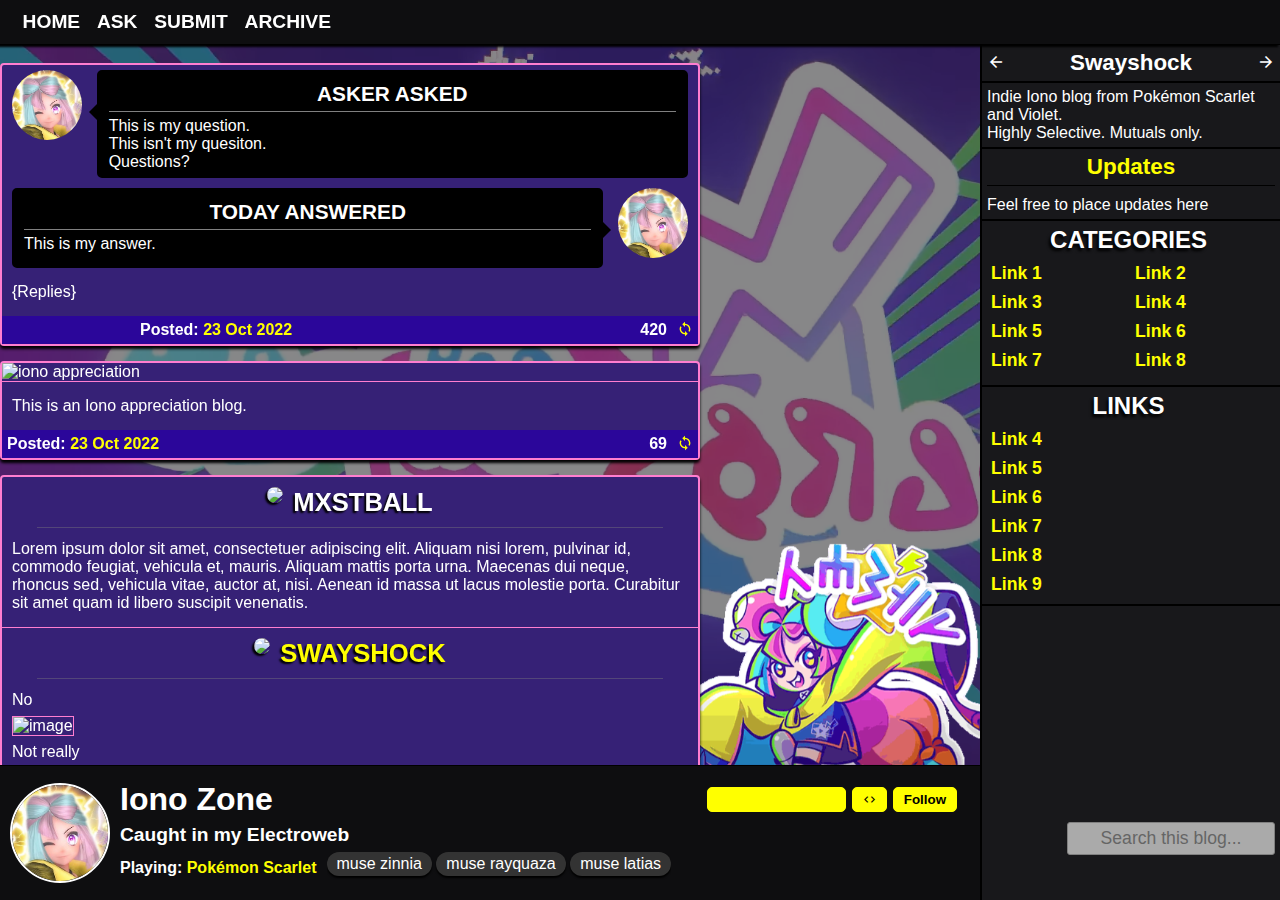
==== commit ee1ff9e0: "Started working on the main theme." ====
--- a/docs/index.html
+++ b/docs/index.html
@@ -1,705 +1,703 @@
 <!DOCTYPE html>
+<!--
+    STREAMER LUCK THEME: A simple and functional theme
+    AUTHOR: © SKYE TRICKSTER (Vincent)
+    TUMBLR: @mxstball
+    GITHUB: @skye-trickster
+    VERSION: 1.0.0
+    RELEASE DATE: 
+    GET THE THEME: 
+    TEXT ICON CREDIT: GOOGLE MATERIAL
+    
+    Please do not remove the credit.
+-->
 <html lang="en">
-	<head>
-		<meta charset="utf-8" />
-		<meta name="viewport" content="width=device-width, initial-scale=1" />
-		<meta name="color-scheme" content="dark light" />
-
-		<!-- VARIABLES -->
-
-		<!-- /VARIABLES -->
-
-		<title>Streamer Luck</title>
-
-		<link rel="icon" type="image/x-icon" href="./img/iono-profile.jpg" />
-
-		<!-- LINKS -->
-		<!--link rel="stylesheet" type="text/css" media="all" href="https://static.tumblr.com/7ijwq6x/iFbrbfm6l/style-mobile.css" />
+
+<head>
+	<meta charset="utf-8" />
+	<meta name="viewport" content="width=device-width, initial-scale=1" />
+	<meta name="color-scheme" content="dark light" />
+
+	<!-- VARIABLES -->
+
+	<!-- /VARIABLES -->
+
+	<title>Streamer Luck</title>
+
+	<link rel="icon" type="image/x-icon" href="./img/iono-profile.jpg" />
+
+	<!-- LINKS -->
+	<!--link rel="stylesheet" type="text/css" media="all" href="https://static.tumblr.com/7ijwq6x/iFbrbfm6l/style-mobile.css" />
 		<link rel="stylesheet" type="text/css" media="all" href="https://static.tumblr.com/7ijwq6x/nJOrbfm6p/style.css" /-->
 
-		<link
-			href="https://fonts.googleapis.com/icon?family=Material+Icons"
-			rel="stylesheet"
-		/>
-		<link rel="stylesheet" type="text/css" media="all" href="style.css" />
-		<link
-			rel="stylesheet"
-			type="text/css"
-			media="all"
-			href="style-desktop.css"
-		/>
-		<link
-			rel="stylesheet"
-			type="text/css"
-			media="all"
-			href="style-answer.css"
-		/>
-		<link
-			rel="stylesheet"
-			type="text/css"
-			media="all"
-			href="style-side-left.css"
-		/>
-		<link
-			rel="stylesheet"
-			href="https://cdn.jsdelivr.net/npm/bootstrap-icons@1.9.1/font/bootstrap-icons.css"
-		/>
-
-		<!-- /LINKS -->
-	</head>
-
-	<body>
-		<header>
-			<div class="header-intro">
-				<a class="header-image" href="#"
-					><img alt="profile pic" src="./img/iono-profile.jpg"
-				/></a>
-				<div class="intro-info">
-					<div class="headline">
-						<h1 class="title"><a href="#">Iono Zone</a></h1>
-						<div class="actions">
-							<button class="scheme" role="button">
-								<div class="material-icons">dark_mode</div>
-							</button>
-							<button class="credit" role="button">
-								<div class="material-icons">code</div>
-							</button>
-							<button class="follow" role="button">
-								<div>Follow</div>
-							</button>
-						</div>
-					</div>
-					<div class="tagline">
-						<h2>Caught in my Electroweb</h2>
-					</div>
-					<div class="auxillary">
-						<div class="aux-wrapper">
-							<span class="player">
-								Playing: <a href="#">Pokémon Scarlet</a>
-							</span>
-							<div class="taglist-common">
-								<!-- reserved for common tags script-->
-							</div>
-						</div>
+	<link href="https://fonts.googleapis.com/icon?family=Material+Icons" rel="stylesheet" />
+	<link rel="stylesheet" type="text/css" media="all" href="style.css" />
+	<link rel="stylesheet" type="text/css" media="all" href="style-desktop.css" />
+	<link rel="stylesheet" type="text/css" media="all" href="style-answer.css" />
+	<link rel="stylesheet" type="text/css" media="all" href="style-side-left.css" />
+	<link rel="stylesheet" href="https://cdn.jsdelivr.net/npm/bootstrap-icons@1.9.1/font/bootstrap-icons.css" />
+
+	<!-- /LINKS -->
+</head>
+
+<body>
+	<header>
+		<div class="header-intro">
+			<a class="header-image" href="#"><img alt="profile pic" src="./img/iono-profile.jpg" /></a>
+			<div class="intro-info">
+				<div class="headline">
+					<h1 class="title"><a href="#">Iono Zone</a></h1>
+					<div class="actions">
+						<button class="scheme" role="button">
+							<div class="material-icons">dark_mode</div>
+						</button>
+						<button class="credit" role="button">
+							<div class="material-icons">code</div>
+						</button>
+						<button class="follow" role="button">
+							<div>Follow</div>
+						</button>
 					</div>
 				</div>
-			</div>
-			<nav class="navigation">
-				<ul>
-					<li>
-						<a href="#">
-							<i class="material-icons">home</i>
-							<span class="nav-link">Home</span>
-						</a>
-					</li>
-					<li>
-						<a class="nav-disabled nav-enabled" a href="#">
-							<i class="material-icons">question_mark</i>
-							<span class="nav-link">Ask</span>
-						</a>
-					</li>
-					<li id="link-list">
-						<a onclick="toggleSidebar(event)" class="links" role="button">
-							<i class="material-icons">add_circle</i>
-							<span class="nav-link">Links</span>
-						</a>
-					</li>
-					<li>
-						<a href="#">
-							<i class="material-icons">email</i>
-							<span class="nav-link">Submit</span>
-						</a>
-					</li>
-					<li>
-						<a href="#">
-							<i class="material-icons">folder</i>
-							<span class="nav-link">Archive</span>
-						</a>
-					</li>
-				</ul>
-			</nav>
-		</header>
-		<div class="background"></div>
-		<div aria-hidden="true" class="featured-icon">
-			<figure><img src="img/iono_sprite.gif" /></figure>
-		</div>
-		<main>
-			<div class="main-wrapper">
-				<div class="posts">
-					<article class="post post-question">
-						<div class="post-body">
-							<div class="ask-header">
-								<div class="asker-avatar">
-									<img src="./img/iono-profile.jpg" alt="" />
-								</div>
-
-								<div class="asker-content">
-									<div class="asker">Asker asked</div>
-									<div class="asker-question">
-										<p>This is my question.</p>
-										<p>This isn't my quesiton.<br />Questions?</p>
-									</div>
-								</div>
-							</div>
-							<div class="ask-answer">
-								<div class="answer-content">
-									<div class="answerer">Today answered</div>
-									<div class="answerer-answer">This is my answer.</div>
-								</div>
-								<div class="answerer-avatar">
-									<img src="./img/iono-profile.jpg" alt="" />
-								</div>
-							</div>
-							<div class="post-content">{Replies}</div>
-							<div class="post-footer">
-								<div class="post-info">
-									<span class="material-icons pinned">
-									push_pin
-									</span>
-									<span>Posted: <a href="#">23 Oct 2022</a></span>
-								</div>
-								<div class="post-meta">
-									<a href="#" class="post-notes">420</a>
-									<a href="#" class="post-reblog material-icons">loop</a>
-								</div>
-							</div>
-						</div>
-					</article>
-
-					<article class="post post-photo">
-						<div class="post-body">
-							<figure>
-								<div class="post-header">
-									<div class="featured">
-										<img
-											loading="lazy"
-											alt="iono appreciation"
-											src="https://64.media.tumblr.com/76d13ad983c9264667e0395d196c41e7/29503998573a69b4-02/s640x960/69f773cbe209159eabf4d6fe82a3effe5f6f1e57.jpg"
-										/>
-									</div>
-								</div>
-								<figcaption class="post-content">
-									This is an Iono appreciation blog.
-								</figcaption>
-							</figure>
-							<div class="post-footer">
-								<div>Posted: <a href="#">23 Oct 2022</a></div>
-								<div class="post-meta">
-									<a href="#" class="post-notes">69</a>
-									<a href="#" class="post-reblog material-icons">loop</a>
-								</div>
-							</div>
-						</div>
-						<div class="post-tags">
-							<div class="tag">
-								<a href="#">photo</a>
-							</div>
-							<div class="tag">
-								<a href="#">self promo</a>
-							</div>
-						</div>
-					</article>
-
-					<article class="post reblog post-text">
-						<div class="post-body">
-							<div class="reblog-list">
-								<div class="reblog-item">
-									<div class="post-reblog-header">
-										<div class="post-reblog-wrapper">
-											<div class="reblog-avatar">
-												<img
-													src="https://64.media.tumblr.com/2a322363cc2a09bc065929fbc25b376f/0f0ce84b1430f979-da/s64x64u_c1/cc5e1cecd0692551f369ca233ec7ec0bc9b97f47.pnj"
-												/>
-											</div>
-											<span class="inactive reblog-username">mxstball</span>
-										</div>
-									</div>
-									<div class="post-content">
-										<p>
-											Lorem ipsum dolor sit amet, consectetuer adipiscing elit.
-											Aliquam nisi lorem, pulvinar id, commodo feugiat, vehicula
-											et, mauris. Aliquam mattis porta urna. Maecenas dui neque,
-											rhoncus sed, vehicula vitae, auctor at, nisi. Aenean id
-											massa ut lacus molestie porta. Curabitur sit amet quam id
-											libero suscipit venenatis.
-										</p>
-									</div>
-								</div>
-								<div class="reblog-item">
-									<div class="post-reblog-header">
-										<div class="post-reblog-wrapper">
-											<div class="reblog-avatar">
-												<a href="#">
-													<img
-														src="https://64.media.tumblr.com/78dc6443d4a94c670d48d05a393891b6/8b5664010a538b31-80/s100x200/ef5a243faaa0f0be2c7cd82b6e12f6e3227693b0.pnj"
-													/>
-												</a>
-											</div>
-											<a href="#" class="active reblog-username">swayshock</a>
-										</div>
-									</div>
-									<div class="post-content">
-										<p>No</p>
-										<figure>
-											<img
-												src="https://64.media.tumblr.com/337afeb860cbba7983d123b3a439501d/276252634a85c845-fb/s540x810/4361a3a34647643959dbf9931d3a42b2f2467fb4.png"
-												alt="image"
-											/>
-										</figure>
-										<p>Not really</p>
-									</div>
-								</div>
-							</div>
-							<div class="post-content">
-								<p>This should be hidden from the world!</p>
-							</div>
-							<div class="post-footer">
-								<div class="post-info">
-									<span>
-										Posted: <a href="#">23 Oct 2022</a>
-									</span>
-
-									<div class="reblog-from">
-										<i class="post-reblog material-icons">loop</i>
-										<a href="#">mxstball</a>
-									</div>
-								</div>
-								<div class="post-meta">
-									<a href="#" class="post-notes">478</a>
-									<a href="#" class="post-reblog material-icons">loop</a>
-								</div>
-							</div>
-						</div>
-						<div class="post-tags">
-							<div class="tag">
-								<a href="#">not really</a>
-							</div>
-						</div>
-					</article>
-					<article class="post post-text">
-						<div class="post-body">
-							<div class="post-content">
-								<p>
-									Lorem ipsum dolor sit amet, consectetuer adipiscing elit.
-									Aliquam nisi lorem, pulvinar id, commodo feugiat, vehicula et,
-									mauris. Aliquam mattis porta urna. Maecenas dui neque, rhoncus
-									sed, vehicula vitae, auctor at, nisi. Aenean id massa ut lacus
-									molestie porta. Curabitur sit amet quam id libero suscipit
-									venenatis.
-								</p>
-								<ul>
-									<li>Lorem ipsum dolor sit amet.</li>
-									<li>Consectetuer adipiscing elit.</li>
-									<li>Nam at tortor quis ipsum tempor aliquet.</li>
-								</ul>
-								<p>
-									Cum sociis natoque penatibus et magnis dis parturient montes,
-									nascetur ridiculus mus. Suspendisse sed ligula. Sed volutpat
-									odio non turpis gravida luctus. Praesent elit pede, iaculis
-									facilisis, vehicula mattis, tempus non, arcu.
-								</p>
-								<blockquote>
-									Donec placerat mauris commodo dolor. Nulla tincidunt. Nulla
-									vitae augue.
-								</blockquote>
-								<p>
-									Suspendisse ac pede. Cras tincidunt pretium felis. Cum sociis
-									natoque penatibus et magnis dis parturient montes, nascetur
-									ridiculus mus. Pellentesque porttitor mi id felis. Maecenas
-									nec augue. Praesent a quam pretium leo congue accumsan.<br />
-
-									Lorem ipsum dolor sit amet, consectetuer adipiscing elit.
-									Aliquam nisi lorem, pulvinar id, commodo feugiat, vehicula et,
-									mauris. Aliquam mattis porta urna. Maecenas dui neque, rhoncus
-									sed, vehicula vitae, auctor at, nisi. Aenean id massa ut lacus
-									molestie porta. Curabitur sit amet quam id libero suscipit
-									venenatis.
-
-									<br />
-								</p>
-								<h2><b>Bold Section!</b> New Section!</h2>
-								<p>
-									Lorem ipsum dolor sit amet, consectetuer adipiscing elit.
-									Aliquam nisi lorem, pulvinar id, commodo feugiat, vehicula et,
-									mauris. Aliquam mattis porta urna. Maecenas dui neque, rhoncus
-									sed, vehicula vitae, auctor at, nisi. Aenean id massa ut lacus
-									molestie porta. Curabitur sit amet quam id libero suscipit
-									venenatis.
-
-									<br />
-								</p>
-							</div>
-							<div class="post-footer">
-								<div>Posted: <a href="#">23 Oct 2022</a></div>
-								<div class="post-meta">
-									<a href="#" class="post-notes">420</a>
-									<a href="#" class="post-reblog material-icons">loop</a>
-								</div>
-							</div>
-						</div>
-					</article>
-
-					<article class="post post-text">
-						<div class="post-body">
-							<div class="post-content">
-								<p>
-									Lorem ipsum dolor sit amet, consectetuer adipiscing elit.
-									Aliquam nisi lorem, pulvinar id, commodo feugiat, vehicula et,
-									mauris. Aliquam mattis porta urna. Maecenas dui neque, rhoncus
-									sed, vehicula vitae, auctor at, nisi. Aenean id massa ut lacus
-									molestie porta. Curabitur sit amet quam id libero suscipit
-									venenatis.
-								</p>
-								<figure>
-									<img
-										src="https://skye-trickster.github.io/tumblr-streamerluck-theme/icons/iono_002.png"
-									/>
-								</figure>
-								<p>
-									Lorem ipsum dolor sit amet, consectetuer adipiscing elit.
-									Aliquam nisi lorem, pulvinar id,
-									<a href="https://mxstball.tumblr.com/">commodo</a> feugiat,
-									vehicula et, mauris. Aliquam mattis porta urna. Maecenas dui
-									neque, rhoncus sed, vehicula vitae, auctor at, nisi. Aenean id
-									massa ut lacus molestie porta. Curabitur sit amet quam id
-									libero suscipit venenatis.
-								</p>
-							</div>
-							<div class="post-footer">
-								<div>Posted: <a href="#">23 Oct 2022</a></div>
-								<div class="post-meta">
-									<a href="#" class="post-notes">69</a>
-									<a href="#" class="post-reblog material-icons">loop</a>
-								</div>
-							</div>
-						</div>
-					</article>
-
-					<article class="post post-text">
-						<div class="post-body">
-							<h1 class="title">New Title</h1>
-							<div class="post-content">
-								<p>
-									Lorem ipsum dolor sit amet, consectetur adipiscing elit, sed
-									do eiusmod tempor incididunt ut labore et dolore magna aliqua.
-									Ut enim ad minim veniam, quis nostrud exercitation ullamco
-									laboris nisi ut aliquip ex ea commodo consequat. Duis aute
-									irure dolor in reprehenderit in voluptate velit esse
-									<a href="#">cillum dolore</a> eu fugiat nulla pariatur.
-									Excepteur sint occaecat cupidatat non proident, sunt in culpa
-									qui officia deserunt mollit anim id est laborum.
-								</p>
-								<figure>
-									<img src="./icons/iono_001.png" />
-								</figure>
-								<p>
-									Lorem ipsum dolor sit amet, consectetur adipiscing elit, sed
-									do eiusmod tempor incididunt ut labore et dolore magna aliqua.
-									Ut enim ad minim veniam, quis nostrud exercitation ullamco
-									laboris nisi ut aliquip ex ea commodo consequat. Duis aute
-									irure dolor in reprehenderit in voluptate velit esse cillum
-									dolore eu fugiat nulla pariatur. Excepteur sint occaecat
-									cupidatat non proident, sunt in culpa qui officia deserunt
-									mollit anim id est laborum.
-								</p>
-							</div>
-							<div class="post-footer">
-								<div>Posted: <a href="#">23 Oct 2022</a></div>
-								<div class="post-meta">
-									<a href="#" class="post-notes">478</a>
-									<a href="#" class="post-reblog material-icons">loop</a>
-								</div>
-							</div>
-						</div>
-						<div class="post-tags">
-							<div class="tag">
-								<a href="#">mxstball</a>
-							</div>
-							<div class="tag">
-								<a href="#">stuck in the 90s ~ Iono</a>
-							</div>
-						</div>
-					</article>
-					<article class="post post-text">
-						<!-- This is a text post without tags-->
-						<div class="post-body">
-							<div class="post-content">
-								<p>
-									Lorem ipsum dolor sit amet, consectetur adipiscing elit, sed
-									do eiusmod tempor incididunt ut labore et dolore magna aliqua.
-									Ut enim ad minim veniam, quis nostrud exercitation ullamco
-									laboris nisi ut aliquip ex ea commodo consequat. Duis aute
-									irure dolor in reprehenderit in voluptate velit esse
-									<a href="#">cillum dolore</a> eu fugiat nulla pariatur.
-									Excepteur sint occaecat cupidatat non proident, sunt in culpa
-									qui officia deserunt mollit anim id est laborum.
-								</p>
-								<figure>
-									<img src="./icons/iono_002.png" />
-								</figure>
-								<p>
-									Lorem ipsum dolor sit amet, consectetur adipiscing elit, sed
-									do eiusmod tempor incididunt ut labore et dolore magna aliqua.
-									Ut enim ad minim veniam, quis nostrud exercitation ullamco
-									laboris nisi ut aliquip ex ea commodo consequat. Duis aute
-									irure dolor in reprehenderit in voluptate velit esse cillum
-									dolore eu fugiat nulla pariatur. Excepteur sint occaecat
-									cupidatat non proident, sunt in culpa qui officia deserunt
-									mollit anim id est laborum.
-								</p>
-							</div>
-							<div class="post-footer">
-								<div>Posted: <a href="#">23 Oct 2022</a></div>
-								<div class="post-meta">
-									<a href="#" class="post-notes">478</a>
-									<a href="#" class="post-reblog material-icons">loop</a>
-								</div>
-							</div>
-						</div>
-					</article>
-					<article class="post post-text">
-						<!-- This is a reblog -->
-						<div class="post-body">
-							<h1 class="title">New Title</h1>
-							<div class="post-content">
-								<p>
-									Lorem ipsum dolor sit amet, consectetur adipiscing elit, sed
-									do eiusmod tempor incididunt ut labore et dolore magna aliqua.
-									Ut enim ad minim veniam, quis nostrud exercitation ullamco
-									laboris nisi ut aliquip ex ea commodo consequat. Duis aute
-									irure dolor in reprehenderit in voluptate velit esse
-									<a href="#">cillum dolore</a> eu fugiat nulla pariatur.
-									Excepteur sint occaecat cupidatat non proident, sunt in culpa
-									qui officia deserunt mollit anim id est laborum.
-								</p>
-								<figure>
-									<img src="./icons/iono_001.png" />
-								</figure>
-								<p>
-									Lorem ipsum dolor sit amet, consectetur adipiscing elit, sed
-									do eiusmod tempor incididunt ut labore et dolore magna aliqua.
-									Ut enim ad minim veniam, quis nostrud exercitation ullamco
-									laboris nisi ut aliquip ex ea commodo consequat. Duis aute
-									irure dolor in reprehenderit in voluptate velit esse cillum
-									dolore eu fugiat nulla pariatur. Excepteur sint occaecat
-									cupidatat non proident, sunt in culpa qui officia deserunt
-									mollit anim id est laborum.
-								</p>
-							</div>
-							<div class="post-footer">
-								<div>
-									Posted: <a href="#">23 Oct 2022</a>
-									<div class="reblog-from">
-										<i class="post-reblog material-icons">loop</i>
-										<a href="#">mxstball</a>
-									</div>
-								</div>
-								<div class="post-meta">
-									<a href="#" class="post-notes">478</a>
-									<a href="#" class="post-reblog material-icons">loop</a>
-								</div>
-							</div>
-						</div>
-						<div class="post-tags">
-							<div class="tag">
-								<a href="#">mxstball</a>
-							</div>
-							<div class="tag">
-								<a href="#">stuck in the 90s ~ Iono</a>
-							</div>
-						</div>
-					</article>
-					<article class="post post-photo">
-						<div class="post-body">
-							<div class="post-content">
-								<p>
-									Lorem ipsum dolor sit amet, consectetur adipiscing elit, sed
-									do eiusmod tempor incididunt ut labore et dolore magna aliqua.
-									Ut enim ad minim veniam, quis nostrud exercitation ullamco
-									laboris nisi ut aliquip ex ea commodo consequat. Duis aute
-									irure dolor in reprehenderit in voluptate velit esse
-									<a href="#">cillum dolore</a> eu fugiat nulla pariatur.
-									Excepteur sint occaecat cupidatat non proident, sunt in culpa
-									qui officia deserunt mollit anim id est laborum.
-								</p>
-								<figure>
-									<img src="./icons/iono_001.png" />
-								</figure>
-								<p>
-									Lorem ipsum dolor sit amet, consectetur adipiscing elit, sed
-									do eiusmod tempor incididunt ut labore et dolore magna aliqua.
-									Ut enim ad minim veniam, quis nostrud exercitation ullamco
-									laboris nisi ut aliquip ex ea commodo consequat. Duis aute
-									irure dolor in reprehenderit in voluptate velit esse cillum
-									dolore eu fugiat nulla pariatur. Excepteur sint occaecat
-									cupidatat non proident, sunt in culpa qui officia deserunt
-									mollit anim id est laborum.
-								</p>
-							</div>
-							<div class="post-footer">
-								<div>Posted: <a href="#">23 Oct 2022</a></div>
-								<div class="post-meta">
-									<a href="#" class="post-notes">478</a>
-									<a href="#" class="post-reblog material-icons">loop</a>
-								</div>
-							</div>
-						</div>
-						<div class="post-tags">
-							<div class="tag">
-								<a href="#">mxstball</a>
-							</div>
-							<div class="tag">
-								<a href="#">stuck in the 90s ~ Iono</a>
-							</div>
-						</div>
-					</article>
-					
-
-
-				</div> <!-- /POSTS -->
-
-				<div class="pages-mobile">
-					<div class="pages-wrapper">
-						<a href="#" class="pagination page-back">
-							<div class="material-icons">arrow_back</div>
-							<span class="prev">Previous</span>
-						</a>
-						<a href="#" class="pagination page-first">
-							<div class="fast-reverse material-icons">keyboard_double_arrow_left</div>
-							<span class="first">1</span>
-						</a>
-						<span class="pagination page-number">
-							<div class="current">
-								Page 1 of 99
-							</div>
+				<div class="tagline">
+					<h2>Caught in my Electroweb</h2>
+				</div>
+				<div class="auxillary">
+					<div class="aux-wrapper">
+						<span class="player">
+							Playing: <a href="#">Pokémon Scarlet</a>
 						</span>
-						<a href="#" class="pagination page-last">
-							<span class="last">99</span>
-							<div class="fast-forward material-icons">keyboard_double_arrow_right</div>
-						</a>
-						<a href="#" class="pagination page-next">
-							<span class="next">Next</span>
-							<div class="material-icons">arrow_forward</div>
-						</a>
-
-					</div>
-				</div>
-			</div>
-		</main>
-
-		<div id="sidebar">
-			<div class="wrapper">
-				<div class="information">
-					<div class="side-title">
-						<a href="#" class="pagination">
-							<div class="material-icons">arrow_back</div>
-						</a>
-						<h2 class="subtitle"><a href="#">Swayshock</a></h2>
-						<a href="#" class="pagination">
-							<div class="material-icons">arrow_forward</div>
-						</a>
-					</div>
-					<div class="details">
-						<p>Indie Iono blog from Pokémon Scarlet and Violet.</p>
-						<p>Highly Selective. Mutuals only.</p>
-					</div>
-					<div class="updates">
-						<div class="update-title">
-							<h3><a href="#">Updates</a></h3>
-						</div>
-
-						<div class="update-details"></div>
-						<p>Feel free to place updates here</p>
-					</div>
-					<nav class="categories">
-						<h3>Categories</h3>
-						<ul>
-							<li><a href="#">Link 1</a></li>
-							<li><a href="#">Link 2</a></li>
-							<li><a href="#">Link 3</a></li>
-							<li><a href="#">Link 4</a></li>
-							<li><a href="#">Link 5</a></li>
-							<li><a href="#">Link 6</a></li>
-							<li><a href="#">Link 7</a></li>
-							<li><a href="#">Link 8</a></li>
-						</ul>
-					</nav>
-					<nav class="side-links">
-						<h3>Links</h3>
-						<ul>
-							<li><a>Link 4</a></li>
-							<li><a>Link 5</a></li>
-							<li><a>Link 6</a></li>
-							<li><a href="#">Link 7</a></li>
-							<li><a href="#">Link 8</a></li>
-							<li><a href="#">Link 9</a></li>
-						</ul>
-					</nav>
-				</div>
-				<div class="side-actions">
-					<form class="search">
-						<input name="search" placeholder="Search this blog..." />
-					</form>
+						<div class="taglist-common">
+							<!-- reserved for common tags script-->
+						</div>
+					</div>
 				</div>
 			</div>
 		</div>
-	</body>
-
-	<!-- JQuery -->
-	<script src="https://ajax.googleapis.com/ajax/libs/jquery/3.6.0/jquery.min.js"></script>
-	<script src="scheme.js"></script>
-
-	<script>
-		$(".featured").click(function (e) {
-			const src = e.target.src;
-			$("html").toggleClass("no-scroll");
-			const selected = $("body").append(
-				`<figure class='showing'><img src="${src}"></figure>`
-			);
-
-			$(".showing").click(function (e) {
-				console.log(selected);
-				if (!$(e.target).closest("img").length) {
-					$("html").removeClass("no-scroll");
-					$(e.target).remove();
-				}
-			});
+		<nav class="navigation">
+			<ul>
+				<li>
+					<a href="#">
+						<i class="material-icons">home</i>
+						<span class="nav-link">Home</span>
+					</a>
+				</li>
+				<li>
+					<a class="nav-disabled nav-enabled" a href="#">
+						<i class="material-icons">question_mark</i>
+						<span class="nav-link">Ask</span>
+					</a>
+				</li>
+				<li id="link-list">
+					<a onclick="toggleSidebar(event)" class="links" role="button">
+						<i class="material-icons">add_circle</i>
+						<span class="nav-link">Links</span>
+					</a>
+				</li>
+				<li>
+					<a href="#">
+						<i class="material-icons">email</i>
+						<span class="nav-link">Submit</span>
+					</a>
+				</li>
+				<li>
+					<a href="#">
+						<i class="material-icons">folder</i>
+						<span class="nav-link">Archive</span>
+					</a>
+				</li>
+			</ul>
+		</nav>
+	</header>
+	<div class="background"></div>
+	<div aria-hidden="true" class="featured-icon">
+		<figure><img src="img/iono_sprite.gif" /></figure>
+	</div>
+	<main>
+		<div class="main-wrapper">
+			<div class="posts">
+				<article class="post post-question">
+					<div class="post-body">
+						<div class="ask-header">
+							<div class="asker-avatar">
+								<img src="./img/iono-profile.jpg" alt="" />
+							</div>
+
+							<div class="asker-content">
+								<div class="asker">Asker asked</div>
+								<div class="asker-question">
+									<p>This is my question.</p>
+									<p>This isn't my quesiton.<br />Questions?</p>
+								</div>
+							</div>
+						</div>
+						<div class="ask-answer">
+							<div class="answer-content">
+								<div class="answerer">Today answered</div>
+								<div class="answerer-answer">This is my answer.</div>
+							</div>
+							<div class="answerer-avatar">
+								<img src="./img/iono-profile.jpg" alt="" />
+							</div>
+						</div>
+						<div class="post-content">{Replies}</div>
+						<div class="post-footer">
+							<div class="post-info">
+								<span class="material-icons pinned">
+									push_pin
+								</span>
+								<span>Posted: <a href="#">23 Oct 2022</a></span>
+							</div>
+							<div class="post-meta">
+								<a href="#" class="post-notes">420</a>
+								<a href="#" class="post-reblog material-icons">loop</a>
+							</div>
+						</div>
+					</div>
+				</article>
+
+				<article class="post post-photo">
+					<div class="post-body">
+						<figure>
+							<div class="post-header">
+								<div class="featured">
+									<img loading="lazy" alt="iono appreciation"
+										src="https://64.media.tumblr.com/76d13ad983c9264667e0395d196c41e7/29503998573a69b4-02/s640x960/69f773cbe209159eabf4d6fe82a3effe5f6f1e57.jpg" />
+								</div>
+							</div>
+							<figcaption class="post-content">
+								This is an Iono appreciation blog.
+							</figcaption>
+						</figure>
+						<div class="post-footer">
+							<div>Posted: <a href="#">23 Oct 2022</a></div>
+							<div class="post-meta">
+								<a href="#" class="post-notes">69</a>
+								<a href="#" class="post-reblog material-icons">loop</a>
+							</div>
+						</div>
+					</div>
+					<div class="post-tags">
+						<div class="tag">
+							<a href="#">photo</a>
+						</div>
+						<div class="tag">
+							<a href="#">self promo</a>
+						</div>
+					</div>
+				</article>
+
+				<article class="post reblog post-text">
+					<div class="post-body">
+						<div class="reblog-list">
+							<div class="reblog-item">
+								<div class="post-reblog-header">
+									<div class="post-reblog-wrapper">
+										<div class="reblog-avatar">
+											<img
+												src="https://64.media.tumblr.com/2a322363cc2a09bc065929fbc25b376f/0f0ce84b1430f979-da/s64x64u_c1/cc5e1cecd0692551f369ca233ec7ec0bc9b97f47.pnj" />
+										</div>
+										<span class="inactive reblog-username">mxstball</span>
+									</div>
+								</div>
+								<div class="post-content">
+									<p>
+										Lorem ipsum dolor sit amet, consectetuer adipiscing elit.
+										Aliquam nisi lorem, pulvinar id, commodo feugiat, vehicula
+										et, mauris. Aliquam mattis porta urna. Maecenas dui neque,
+										rhoncus sed, vehicula vitae, auctor at, nisi. Aenean id
+										massa ut lacus molestie porta. Curabitur sit amet quam id
+										libero suscipit venenatis.
+									</p>
+								</div>
+							</div>
+							<div class="reblog-item">
+								<div class="post-reblog-header">
+									<div class="post-reblog-wrapper">
+										<div class="reblog-avatar">
+											<a href="#">
+												<img
+													src="https://64.media.tumblr.com/78dc6443d4a94c670d48d05a393891b6/8b5664010a538b31-80/s100x200/ef5a243faaa0f0be2c7cd82b6e12f6e3227693b0.pnj" />
+											</a>
+										</div>
+										<a href="#" class="active reblog-username">swayshock</a>
+									</div>
+								</div>
+								<div class="post-content">
+									<p>No</p>
+									<figure>
+										<img src="https://64.media.tumblr.com/337afeb860cbba7983d123b3a439501d/276252634a85c845-fb/s540x810/4361a3a34647643959dbf9931d3a42b2f2467fb4.png"
+											alt="image" />
+									</figure>
+									<p>Not really</p>
+								</div>
+							</div>
+						</div>
+						<div class="post-content">
+							<p>This should be hidden from the world!</p>
+						</div>
+						<div class="post-footer">
+							<div class="post-info">
+								<span>
+									Posted: <a href="#">23 Oct 2022</a>
+								</span>
+
+								<div class="reblog-from">
+									<i class="post-reblog material-icons">loop</i>
+									<a href="#">mxstball</a>
+								</div>
+							</div>
+							<div class="post-meta">
+								<a href="#" class="post-notes">478</a>
+								<a href="#" class="post-reblog material-icons">loop</a>
+							</div>
+						</div>
+					</div>
+					<div class="post-tags">
+						<div class="tag">
+							<a href="#">not really</a>
+						</div>
+					</div>
+				</article>
+				<article class="post post-text">
+					<div class="post-body">
+						<div class="post-content">
+							<p>
+								Lorem ipsum dolor sit amet, consectetuer adipiscing elit.
+								Aliquam nisi lorem, pulvinar id, commodo feugiat, vehicula et,
+								mauris. Aliquam mattis porta urna. Maecenas dui neque, rhoncus
+								sed, vehicula vitae, auctor at, nisi. Aenean id massa ut lacus
+								molestie porta. Curabitur sit amet quam id libero suscipit
+								venenatis.
+							</p>
+							<ul>
+								<li>Lorem ipsum dolor sit amet.</li>
+								<li>Consectetuer adipiscing elit.</li>
+								<li>Nam at tortor quis ipsum tempor aliquet.</li>
+							</ul>
+							<p>
+								Cum sociis natoque penatibus et magnis dis parturient montes,
+								nascetur ridiculus mus. Suspendisse sed ligula. Sed volutpat
+								odio non turpis gravida luctus. Praesent elit pede, iaculis
+								facilisis, vehicula mattis, tempus non, arcu.
+							</p>
+							<blockquote>
+								Donec placerat mauris commodo dolor. Nulla tincidunt. Nulla
+								vitae augue.
+							</blockquote>
+							<p>
+								Suspendisse ac pede. Cras tincidunt pretium felis. Cum sociis
+								natoque penatibus et magnis dis parturient montes, nascetur
+								ridiculus mus. Pellentesque porttitor mi id felis. Maecenas
+								nec augue. Praesent a quam pretium leo congue accumsan.<br />
+
+								Lorem ipsum dolor sit amet, consectetuer adipiscing elit.
+								Aliquam nisi lorem, pulvinar id, commodo feugiat, vehicula et,
+								mauris. Aliquam mattis porta urna. Maecenas dui neque, rhoncus
+								sed, vehicula vitae, auctor at, nisi. Aenean id massa ut lacus
+								molestie porta. Curabitur sit amet quam id libero suscipit
+								venenatis.
+
+								<br />
+							</p>
+							<h2><b>Bold Section!</b> New Section!</h2>
+							<p>
+								Lorem ipsum dolor sit amet, consectetuer adipiscing elit.
+								Aliquam nisi lorem, pulvinar id, commodo feugiat, vehicula et,
+								mauris. Aliquam mattis porta urna. Maecenas dui neque, rhoncus
+								sed, vehicula vitae, auctor at, nisi. Aenean id massa ut lacus
+								molestie porta. Curabitur sit amet quam id libero suscipit
+								venenatis.
+
+								<br />
+							</p>
+						</div>
+						<div class="post-footer">
+							<div>Posted: <a href="#">23 Oct 2022</a></div>
+							<div class="post-meta">
+								<a href="#" class="post-notes">420</a>
+								<a href="#" class="post-reblog material-icons">loop</a>
+							</div>
+						</div>
+					</div>
+				</article>
+
+				<article class="post post-text">
+					<div class="post-body">
+						<div class="post-content">
+							<p>
+								Lorem ipsum dolor sit amet, consectetuer adipiscing elit.
+								Aliquam nisi lorem, pulvinar id, commodo feugiat, vehicula et,
+								mauris. Aliquam mattis porta urna. Maecenas dui neque, rhoncus
+								sed, vehicula vitae, auctor at, nisi. Aenean id massa ut lacus
+								molestie porta. Curabitur sit amet quam id libero suscipit
+								venenatis.
+							</p>
+							<figure>
+								<img
+									src="https://skye-trickster.github.io/tumblr-streamerluck-theme/icons/iono_002.png" />
+							</figure>
+							<p>
+								Lorem ipsum dolor sit amet, consectetuer adipiscing elit.
+								Aliquam nisi lorem, pulvinar id,
+								<a href="https://mxstball.tumblr.com/">commodo</a> feugiat,
+								vehicula et, mauris. Aliquam mattis porta urna. Maecenas dui
+								neque, rhoncus sed, vehicula vitae, auctor at, nisi. Aenean id
+								massa ut lacus molestie porta. Curabitur sit amet quam id
+								libero suscipit venenatis.
+							</p>
+						</div>
+						<div class="post-footer">
+							<div>Posted: <a href="#">23 Oct 2022</a></div>
+							<div class="post-meta">
+								<a href="#" class="post-notes">69</a>
+								<a href="#" class="post-reblog material-icons">loop</a>
+							</div>
+						</div>
+					</div>
+				</article>
+
+				<article class="post post-text">
+					<div class="post-body">
+						<h1 class="title">New Title</h1>
+						<div class="post-content">
+							<p>
+								Lorem ipsum dolor sit amet, consectetur adipiscing elit, sed
+								do eiusmod tempor incididunt ut labore et dolore magna aliqua.
+								Ut enim ad minim veniam, quis nostrud exercitation ullamco
+								laboris nisi ut aliquip ex ea commodo consequat. Duis aute
+								irure dolor in reprehenderit in voluptate velit esse
+								<a href="#">cillum dolore</a> eu fugiat nulla pariatur.
+								Excepteur sint occaecat cupidatat non proident, sunt in culpa
+								qui officia deserunt mollit anim id est laborum.
+							</p>
+							<figure>
+								<img src="./icons/iono_001.png" />
+							</figure>
+							<p>
+								Lorem ipsum dolor sit amet, consectetur adipiscing elit, sed
+								do eiusmod tempor incididunt ut labore et dolore magna aliqua.
+								Ut enim ad minim veniam, quis nostrud exercitation ullamco
+								laboris nisi ut aliquip ex ea commodo consequat. Duis aute
+								irure dolor in reprehenderit in voluptate velit esse cillum
+								dolore eu fugiat nulla pariatur. Excepteur sint occaecat
+								cupidatat non proident, sunt in culpa qui officia deserunt
+								mollit anim id est laborum.
+							</p>
+						</div>
+						<div class="post-footer">
+							<div>Posted: <a href="#">23 Oct 2022</a></div>
+							<div class="post-meta">
+								<a href="#" class="post-notes">478</a>
+								<a href="#" class="post-reblog material-icons">loop</a>
+							</div>
+						</div>
+					</div>
+					<div class="post-tags">
+						<div class="tag">
+							<a href="#">mxstball</a>
+						</div>
+						<div class="tag">
+							<a href="#">stuck in the 90s ~ Iono</a>
+						</div>
+					</div>
+				</article>
+				<article class="post post-text">
+					<!-- This is a text post without tags-->
+					<div class="post-body">
+						<div class="post-content">
+							<p>
+								Lorem ipsum dolor sit amet, consectetur adipiscing elit, sed
+								do eiusmod tempor incididunt ut labore et dolore magna aliqua.
+								Ut enim ad minim veniam, quis nostrud exercitation ullamco
+								laboris nisi ut aliquip ex ea commodo consequat. Duis aute
+								irure dolor in reprehenderit in voluptate velit esse
+								<a href="#">cillum dolore</a> eu fugiat nulla pariatur.
+								Excepteur sint occaecat cupidatat non proident, sunt in culpa
+								qui officia deserunt mollit anim id est laborum.
+							</p>
+							<figure>
+								<img src="./icons/iono_002.png" />
+							</figure>
+							<p>
+								Lorem ipsum dolor sit amet, consectetur adipiscing elit, sed
+								do eiusmod tempor incididunt ut labore et dolore magna aliqua.
+								Ut enim ad minim veniam, quis nostrud exercitation ullamco
+								laboris nisi ut aliquip ex ea commodo consequat. Duis aute
+								irure dolor in reprehenderit in voluptate velit esse cillum
+								dolore eu fugiat nulla pariatur. Excepteur sint occaecat
+								cupidatat non proident, sunt in culpa qui officia deserunt
+								mollit anim id est laborum.
+							</p>
+						</div>
+						<div class="post-footer">
+							<div>Posted: <a href="#">23 Oct 2022</a></div>
+							<div class="post-meta">
+								<a href="#" class="post-notes">478</a>
+								<a href="#" class="post-reblog material-icons">loop</a>
+							</div>
+						</div>
+					</div>
+				</article>
+				<article class="post post-text">
+					<!-- This is a reblog -->
+					<div class="post-body">
+						<h1 class="title">New Title</h1>
+						<div class="post-content">
+							<p>
+								Lorem ipsum dolor sit amet, consectetur adipiscing elit, sed
+								do eiusmod tempor incididunt ut labore et dolore magna aliqua.
+								Ut enim ad minim veniam, quis nostrud exercitation ullamco
+								laboris nisi ut aliquip ex ea commodo consequat. Duis aute
+								irure dolor in reprehenderit in voluptate velit esse
+								<a href="#">cillum dolore</a> eu fugiat nulla pariatur.
+								Excepteur sint occaecat cupidatat non proident, sunt in culpa
+								qui officia deserunt mollit anim id est laborum.
+							</p>
+							<figure>
+								<img src="./icons/iono_001.png" />
+							</figure>
+							<p>
+								Lorem ipsum dolor sit amet, consectetur adipiscing elit, sed
+								do eiusmod tempor incididunt ut labore et dolore magna aliqua.
+								Ut enim ad minim veniam, quis nostrud exercitation ullamco
+								laboris nisi ut aliquip ex ea commodo consequat. Duis aute
+								irure dolor in reprehenderit in voluptate velit esse cillum
+								dolore eu fugiat nulla pariatur. Excepteur sint occaecat
+								cupidatat non proident, sunt in culpa qui officia deserunt
+								mollit anim id est laborum.
+							</p>
+						</div>
+						<div class="post-footer">
+							<div>
+								Posted: <a href="#">23 Oct 2022</a>
+								<div class="reblog-from">
+									<i class="post-reblog material-icons">loop</i>
+									<a href="#">mxstball</a>
+								</div>
+							</div>
+							<div class="post-meta">
+								<a href="#" class="post-notes">478</a>
+								<a href="#" class="post-reblog material-icons">loop</a>
+							</div>
+						</div>
+					</div>
+					<div class="post-tags">
+						<div class="tag">
+							<a href="#">mxstball</a>
+						</div>
+						<div class="tag">
+							<a href="#">stuck in the 90s ~ Iono</a>
+						</div>
+					</div>
+				</article>
+				<article class="post post-photo">
+					<div class="post-body">
+						<div class="post-content">
+							<p>
+								Lorem ipsum dolor sit amet, consectetur adipiscing elit, sed
+								do eiusmod tempor incididunt ut labore et dolore magna aliqua.
+								Ut enim ad minim veniam, quis nostrud exercitation ullamco
+								laboris nisi ut aliquip ex ea commodo consequat. Duis aute
+								irure dolor in reprehenderit in voluptate velit esse
+								<a href="#">cillum dolore</a> eu fugiat nulla pariatur.
+								Excepteur sint occaecat cupidatat non proident, sunt in culpa
+								qui officia deserunt mollit anim id est laborum.
+							</p>
+							<figure>
+								<img src="./icons/iono_001.png" />
+							</figure>
+							<p>
+								Lorem ipsum dolor sit amet, consectetur adipiscing elit, sed
+								do eiusmod tempor incididunt ut labore et dolore magna aliqua.
+								Ut enim ad minim veniam, quis nostrud exercitation ullamco
+								laboris nisi ut aliquip ex ea commodo consequat. Duis aute
+								irure dolor in reprehenderit in voluptate velit esse cillum
+								dolore eu fugiat nulla pariatur. Excepteur sint occaecat
+								cupidatat non proident, sunt in culpa qui officia deserunt
+								mollit anim id est laborum.
+							</p>
+						</div>
+						<div class="post-footer">
+							<div>Posted: <a href="#">23 Oct 2022</a></div>
+							<div class="post-meta">
+								<a href="#" class="post-notes">478</a>
+								<a href="#" class="post-reblog material-icons">loop</a>
+							</div>
+						</div>
+					</div>
+					<div class="post-tags">
+						<div class="tag">
+							<a href="#">mxstball</a>
+						</div>
+						<div class="tag">
+							<a href="#">stuck in the 90s ~ Iono</a>
+						</div>
+					</div>
+				</article>
+
+				<div class="note-info">
+					<div class="note-wrapper">
+						<div class="note-count">32 notes</div>
+						<ol class="notes">
+							<li class="note like">
+								<a href="#" class="avatar_frame"><img class="avatar" src="./icons/iono_001.png"></a>
+								<span class="action">
+									<a href="#">Iono</a> liked this
+								</span>
+							</li>
+							<li class="note like">
+								<a href="#" class="avatar_frame"><img class="avatar" src="./icons/iono_002.png"></a>
+								<span class="action">
+									<a href="#">Iono</a> liked this
+								</span>
+							</li>
+							<li class="note like">
+								<a href="#" class="avatar_frame"><img class="avatar" src="./icons/iono_001.png"></a>
+								<span class="action">
+									<a href="#">Iono</a> liked this
+								</span>
+							</li>
+						</ol>
+					</div>
+				</div>
+
+			</div> <!-- /POSTS -->
+
+			<div class="pages-mobile">
+				<div class="pages-wrapper">
+					<a href="#" class="pagination page-back">
+						<div class="material-icons">arrow_back</div>
+						<span class="prev">Previous</span>
+					</a>
+					<span class="pagination page-number">
+						<div class="current">
+							Page 1 of 99
+						</div>
+					</span>
+					<a href="#" class="pagination page-next">
+						<span class="next">Next</span>
+						<div class="material-icons">arrow_forward</div>
+					</a>
+				</div>
+			</div>
+		</div>
+	</main>
+
+	<div id="sidebar">
+		<div class="wrapper">
+			<div class="information">
+				<div class="side-title">
+					<a href="#" class="pagination">
+						<div class="material-icons">arrow_back</div>
+					</a>
+					<h2 class="subtitle"><a href="#">Swayshock</a></h2>
+					<a href="#" class="pagination">
+						<div class="material-icons">arrow_forward</div>
+					</a>
+				</div>
+				<div class="details">
+					<p>Indie Iono blog from Pokémon Scarlet and Violet.</p>
+					<p>Highly Selective. Mutuals only.</p>
+				</div>
+				<div class="updates">
+					<div class="update-title">
+						<h3><a href="#">Updates</a></h3>
+					</div>
+
+					<div class="update-details"></div>
+					<p>Feel free to place updates here</p>
+				</div>
+				<nav class="categories">
+					<h3>Categories</h3>
+					<ul>
+						<li><a href="#">Link 1</a></li>
+						<li><a href="#">Link 2</a></li>
+						<li><a href="#">Link 3</a></li>
+						<li><a href="#">Link 4</a></li>
+						<li><a href="#">Link 5</a></li>
+						<li><a href="#">Link 6</a></li>
+						<li><a href="#">Link 7</a></li>
+						<li><a href="#">Link 8</a></li>
+					</ul>
+				</nav>
+				<nav class="side-links">
+					<h3>Links</h3>
+					<ul>
+						<li><a>Link 4</a></li>
+						<li><a>Link 5</a></li>
+						<li><a>Link 6</a></li>
+						<li><a href="#">Link 7</a></li>
+						<li><a href="#">Link 8</a></li>
+						<li><a href="#">Link 9</a></li>
+					</ul>
+				</nav>
+			</div>
+			<div class="side-actions">
+				<form class="search">
+					<input name="search" placeholder="Search this blog..." />
+				</form>
+			</div>
+		</div>
+	</div>
+</body>
+
+<!-- JQuery -->
+<script src="https://ajax.googleapis.com/ajax/libs/jquery/3.6.0/jquery.min.js"></script>
+<script src="scheme.js"></script>
+
+<script>
+	$(".featured").click(function (e) {
+		const src = e.target.src;
+		$("html").toggleClass("no-scroll");
+		const selected = $("body").append(
+			`<figure class='showing'><img src="${src}"></figure>`
+		);
+
+		$(".showing").click(function (e) {
+			console.log(selected);
+			if (!$(e.target).closest("img").length) {
+				$("html").removeClass("no-scroll");
+				$(e.target).remove();
+			}
 		});
-	</script>
-
-	<script>
-		function scaleTags() {
-			if (window.innerWidth >= 1250) {
-				const posts = document.getElementsByClassName("post");
-				for (var i of posts) {
-					let body = i.getElementsByClassName("post-body")[0];
-					let tagList = i.getElementsByClassName("post-tags")[0];
-
-					if (tagList) tagList.style.maxHeight = `${body.clientHeight}px`;
-				}
+	});
+</script>
+
+<script>
+	function scaleTags() {
+		if (window.innerWidth >= 1250) {
+			const posts = document.getElementsByClassName("post");
+			for (var i of posts) {
+				let body = i.getElementsByClassName("post-body")[0];
+				let tagList = i.getElementsByClassName("post-tags")[0];
+
+				if (tagList) tagList.style.maxHeight = `${body.clientHeight}px`;
 			}
 		}
-
-		function main() {
-			scaleTags();
-			window.addEventListener("resize", scaleTags);
+	}
+
+	function main() {
+		scaleTags();
+		window.addEventListener("resize", scaleTags);
+	}
+
+	document.addEventListener("DOMContentLoaded", main);
+</script>
+
+<script>
+	function toggleSidebar(event) {
+		event.preventDefault();
+		const sidebar = document.getElementById("sidebar");
+		if (sidebar) {
+			sidebar.classList.toggle("enabled");
+			document
+				.getElementsByTagName("html")[0]
+				.classList.toggle("mobile-disabled");
 		}
-
-		document.addEventListener("DOMContentLoaded", main);
-	</script>
-
-	<script>
-		function toggleSidebar(event) {
-			event.preventDefault();
-			const sidebar = document.getElementById("sidebar");
-			if (sidebar) {
-				sidebar.classList.toggle("enabled");
-				document
-					.getElementsByTagName("html")[0]
-					.classList.toggle("mobile-disabled");
-			}
-		}
-	</script>
-
-	<noscript>This page requires JavaScript.</noscript>
-</html>
+	}
+</script>
+
+<noscript>This page requires JavaScript.</noscript>
+
+</html>--- a/docs/style.css
+++ b/docs/style.css
@@ -84,6 +84,7 @@
 	padding: 0px;
 	box-sizing: border-box;
 	font-family: Helvetica, Arial, sans-serif;
+	color: var(--text-color);
 }
 
 a {
@@ -295,11 +296,54 @@
 	margin-bottom: 15px;
 }
 
-.post-body {
+.post-body,
+.note-wrapper {
 	background-color: var(--post-background-color);
 	border-top: 3px solid var(--post-border-color);
 	border-bottom: 3px solid var(--post-border-color);
 	box-shadow: 0px 3px 3px black;
+}
+
+.note-info {
+	margin-bottom: var(--mobile-nav-height);
+	padding-bottom: 15px;
+}
+
+.note-count {
+	display: block;
+	text-align: center;
+	padding: 10px 5px;
+	background-color: var(--intro-background-color);
+	font-size: 1.3em;
+	font-weight: bold;
+}
+
+.notes {
+	padding: 10px 5px;
+	list-style: none;
+}
+
+.note {
+	display: flex;
+	align-items: center;
+	margin-bottom: 5px;
+}
+
+.note:last-child {
+	margin-bottom: 0;
+}
+
+.avatar_frame {
+	width: 64px;
+	margin-right: 10px;
+}
+
+.avatar {
+	width: 100%;
+}
+
+.hidden {
+	display: none;
 }
 
 .post:first-child > .post-body {
@@ -444,8 +488,9 @@
 	justify-content: flex-start;
 }
 
-.post-footer .post-info .pinned {
+.pinned {
 	margin-right: 5px;
+	font-size: 1em;
 }
 
 .post-footer .reblog-from,
@@ -513,6 +558,10 @@
 	text-decoration: none;
 }
 
+.pagination:hover {
+	text-decoration: none;
+}
+
 .pages-mobile {
 	padding-bottom: var(--mobile-nav-height);
 }
@@ -533,13 +582,23 @@
 	color: var(--text-color);
 	padding: 5px 10px;
 	box-shadow: 0px 2px 2px black;
-}
-
-.pages-wrapper .pagination:hover {
-	text-decoration: none;
-}
-
-.pages-wrapper .pagination .first, .pages-wrapper .pagination .last, .pages-wrapper .pagination .current {
+	transition: 0s;
+}
+
+.pages-wrapper .pagination:active {
+	background-color: var(--post-border-color);
+	color: var(--link-color);
+	transition: 0s;
+}
+
+.pages-wrapper .pagination.page-number:active {
+	background-color: var(--post-background-color);
+	color: var(--text-color);
+}
+
+.pages-wrapper .pagination .first,
+.pages-wrapper .pagination .last,
+.pages-wrapper .pagination .current {
 	display: inline-block;
 }
 
@@ -547,7 +606,8 @@
 	font-size: 1em;
 }
 
-.fast-forward, .fast-reverse {
+.fast-forward,
+.fast-reverse {
 	display: none;
 }
 
--- a/docs/style-desktop.css
+++ b/docs/style-desktop.css
@@ -118,7 +118,7 @@
 	}
 
 	.aux-wrapper {
-		display:flex;
+		display: flex;
 		align-items: center;
 	}
 
@@ -184,12 +184,14 @@
 		color: var(--actions-click-color);
 	}
 
-	.actions .material-icons {
+	.actions .material-icons,
+	.actions .follow > * {
 		color: var(--actions-color);
 	}
 
-	.actions .material-icons:hover {
-		color: var(--link-hover-color);
+	.actions .material-icons:hover,
+	.actions .follow:hover > * {
+		color: var(--actions-color);
 		transition: color 1s;
 	}
 
@@ -349,12 +351,22 @@
 		border-top: 1px solid var(--post-background-color);
 	}
 
+	.note-info {
+		margin-bottom: 15px;
+		padding-bottom: 0;
+	}
+
 	.pages-mobile {
 		margin-right: 25vw;
 		margin-top: 15px;
 		padding-bottom: 0;
 	}
 
+	.post-flip .pages-mobile {
+		margin-left: 25vw;
+		margin-right: 0;
+	}
+
 	.pages-wrapper {
 		justify-content: space-evenly;
 		align-items: stretch;
@@ -365,15 +377,12 @@
 		align-items: center;
 	}
 
-	.pages-wrapper .page-back, .pages-wrapper .page-next {
-		display: none;
-	}
-
 	.pages-wrapper .page-number {
 		display: block;
 	}
 
-	.fast-forward, .fast-reverse {
+	.fast-forward,
+	.fast-reverse {
 		display: block;
 	}
 
@@ -509,7 +518,7 @@
 		justify-content: space-evenly;
 	}
 
-	/* TWO COLUMNS */ 
+	/* TWO COLUMNS */
 	#sidebar .categories ul li {
 		flex-basis: 50%;
 	}
@@ -627,7 +636,8 @@
 			flex-direction: row-reverse;
 		}
 
-		.post-body {
+		.post-body,
+		.note-wrapper {
 			border-radius: 4px;
 			border: 2px solid var(--post-border-color);
 			width: 700px;
@@ -641,6 +651,18 @@
 		.post-flip .post-body {
 			margin-right: 0;
 			margin-left: 15px;
+		}
+
+		.post-flip .note-info {
+			display: flex;
+			flex-direction: row-reverse;
+		}
+		.post-flip .note-wrapper {
+			margin-right: 0;
+		}
+
+		.post-flip .pages-mobile {
+			width: 700px;
 		}
 
 		.post:hover .post-tags {
@@ -684,9 +706,5 @@
 		.pages-wrapper {
 			width: 700px;
 		}
-		
-		.pages-wrapper .page-back, .pages-wrapper .page-next {
-			display: block;
-		}
 	}
 }
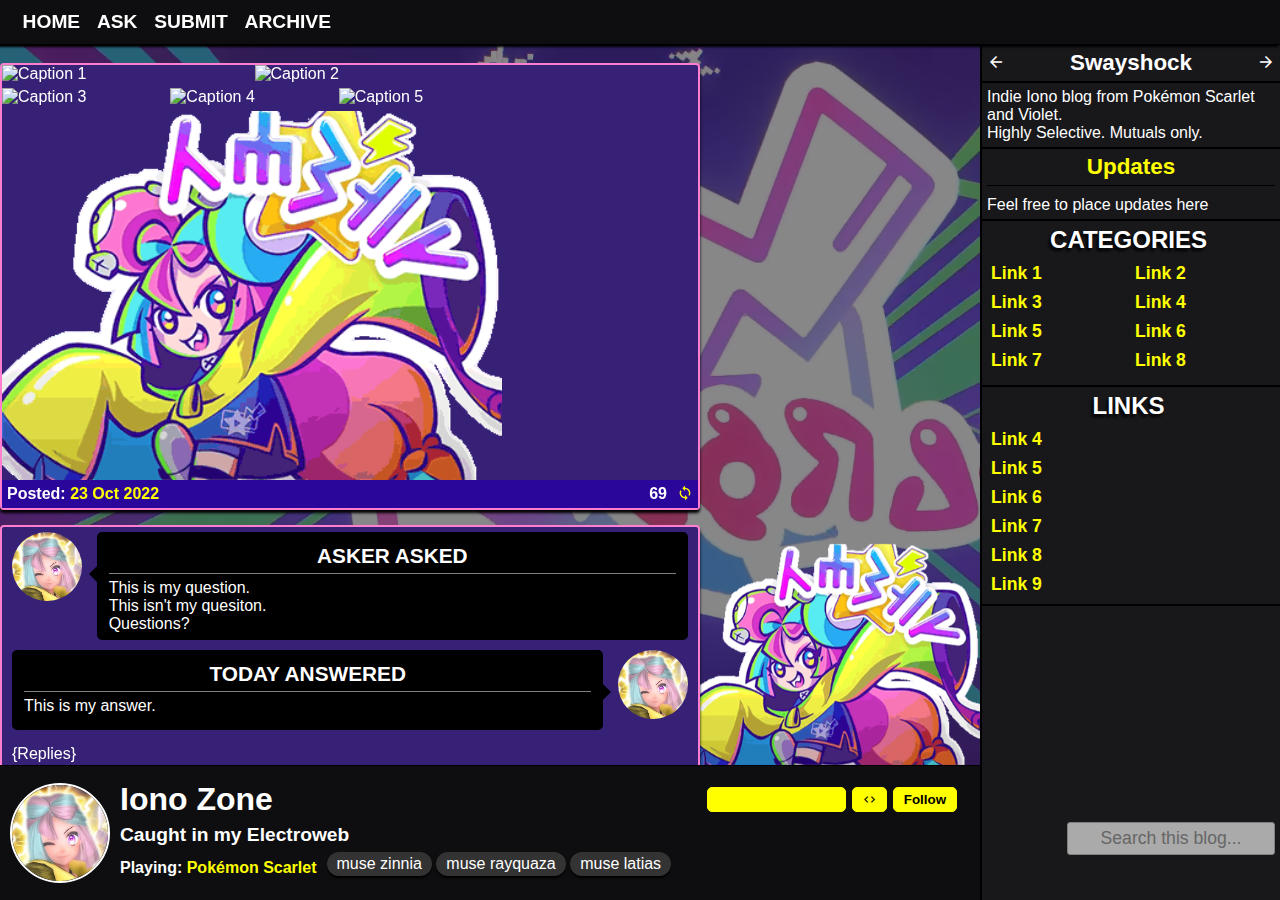
==== commit a0591556: "Created custom photoset layout." ====
--- a/docs/index.html
+++ b/docs/index.html
@@ -36,6 +36,41 @@
 	<link rel="stylesheet" type="text/css" media="all" href="style-answer.css" />
 	<link rel="stylesheet" type="text/css" media="all" href="style-side-left.css" />
 	<link rel="stylesheet" href="https://cdn.jsdelivr.net/npm/bootstrap-icons@1.9.1/font/bootstrap-icons.css" />
+
+	<style>
+
+		.slideshow {
+			display: flex;
+			max-width: 500px;
+			flex-direction: column;
+		}
+
+		.slideshow .row {
+			display: flex;
+			margin-top: 5px;
+		}
+
+		.slideshow .row:first-child{
+			margin-top: 0;
+		}
+
+		.slideshow .row .image {
+			width: 100%;
+			display: flex;
+			margin-left: 5px;
+		}
+
+		.slideshow .row .image:first-child {
+			margin-left: 0;
+		}
+
+		.slideshow img {
+			width: 100%;
+			object-fit: cover;
+		}
+
+
+	</style>
 
 	<!-- /LINKS -->
 </head>
@@ -116,6 +151,76 @@
 	<main>
 		<div class="main-wrapper">
 			<div class="posts">
+
+				<article class="post post-photo">
+					<div class="post-body">
+						<div class="photoset">
+							<div 
+								class="slideshow"
+								data-layout="231"
+							>
+								<figure class="image" data-test="1">
+									<img 
+										loading="lazy" 
+										alt="Caption 1"
+										src="https://64.media.tumblr.com/7f9ee9b5455d4e234dec92dc690d27f5/6037aed5af7069bf-32/s100x200/d106ae0a99a3797eee6ecc5e5f661dd9b7377602.png"
+									>
+								</figure>
+								<figure class="image">
+									<img 
+										loading="lazy" 
+										alt="Caption 2"
+										src="https://64.media.tumblr.com/f781289b43372d7e551dcc616b8b2803/b63da43d5930b8e5-74/s250x400/f07a9f47cb69d77c40d6edc9ee1cd84dae544afd.gif"
+									>
+								</figure>
+								<figure class="image">
+									<img 
+										loading="lazy" 
+										alt="Caption 3"
+										src="https://64.media.tumblr.com/35eb1bab97626b6ff4da48dd533c2097/6037aed5af7069bf-a7/s100x200/7be8f444b4f091b2fe367526b70f3141ba42c8a3.png"
+									>
+								</figure>
+								<figure class="image">
+									<img 
+										loading="lazy" 
+										alt="Caption 4"
+										src="https://64.media.tumblr.com/4d9174bacd0e28f683d74ef4cef780e4/6037aed5af7069bf-16/s100x200/5d45333221484353c79ab464b69bfbc937dfd5d6.png"
+									>
+								</figure>
+								<figure class="image">
+									<img 
+										loading="lazy" 
+										alt="Caption 5"
+										src="https://64.media.tumblr.com/d371c75958c26a03907c42eae17efb23/6037aed5af7069bf-2e/s100x200/478457cfb386650e994a208415da1fc9d78efa05.png"
+									>
+								</figure>
+								<figure class="image">
+									<img 
+										loading="lazy" 
+										alt="Caption 6"
+										src="img/iono_sprite.gif"
+									>
+								</figure>
+							</div>
+						</div>
+						<div class="post-footer">
+							<div>Posted: <a href="#">23 Oct 2022</a></div>
+							<div class="post-meta">
+								<a href="#" class="post-notes">69</a>
+								<a href="#" class="post-reblog material-icons">loop</a>
+							</div>
+						</div>
+					</div>
+					<div class="post-tags">
+						<div class="tag">
+							<a href="#">photo</a>
+						</div>
+						<div class="tag">
+							<a href="#">self promo</a>
+						</div>
+					</div>
+				</article>
+
 				<article class="post post-question">
 					<div class="post-body">
 						<div class="ask-header">
@@ -687,17 +792,47 @@
 
 <script>
 	function toggleSidebar(event) {
-		event.preventDefault();
-		const sidebar = document.getElementById("sidebar");
-		if (sidebar) {
-			sidebar.classList.toggle("enabled");
-			document
-				.getElementsByTagName("html")[0]
-				.classList.toggle("mobile-disabled");
-		}
+		const enabled = $("#sidebar").hasClass("enabled")
+		$("#sidebar").toggleClass("enabled", !enabled);
+		$("html").toggleClass("mobile-disabled", !enabled);
 	}
 </script>
 
+<script>
+	$(document).ready(function () {
+		$(".slideshow").each(function(e) {
+			const show = $(this)
+
+			function addRow(columns) {
+				const d = $("<div></div>").appendTo(show).addClass(`row-${columns}`).addClass("row");
+				return d;
+			}
+			
+			const layout = JSON.stringify(show.data("layout")).split("").map(x => parseInt(x));
+			let row = 0, column = 0;
+			let div = addRow(layout[row])
+			$(this).children(".image").each(function(e) {
+				if (column >= layout[row]) {
+					div = addRow(layout[++row]);
+					column = 0;
+				}
+
+				$(this).appendTo(div);
+				column++;
+			})
+		})
+
+		$('.slideshow img').click(function(e) {
+			const imageList = $(this).closest( '.slideshow' ).find( 'img' )
+
+			const t = imageList.map(function(e) {
+				return {alt: $(this).attr('alt')}
+			})
+			console.log(t);
+		})
+	})
+</script>
+
 <noscript>This page requires JavaScript.</noscript>
 
 </html>--- a/docs/style.css
+++ b/docs/style.css
@@ -698,9 +698,3 @@
 .search {
 	display: none;
 }
-
-@media screen and (min-width: 600px) {
-	main::-webkit-scrollbar {
-		display: none;
-	}
-}
